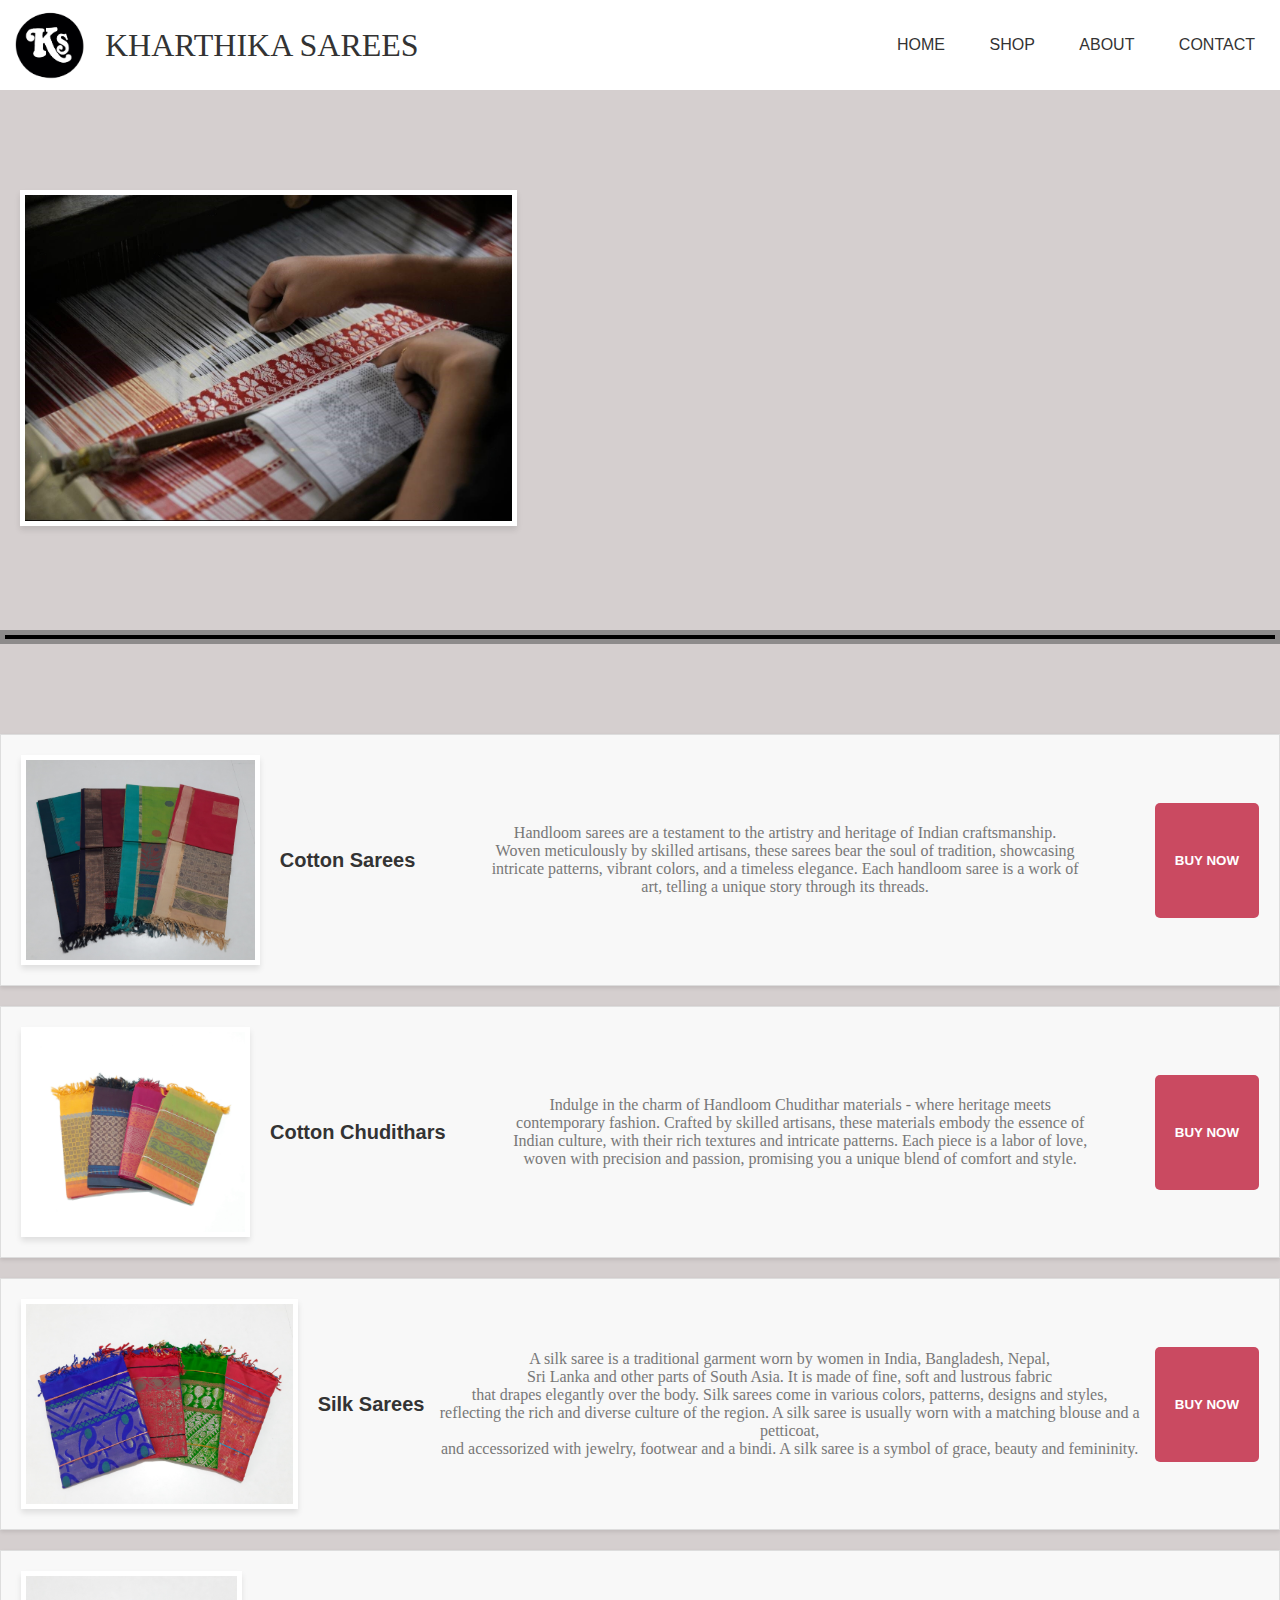
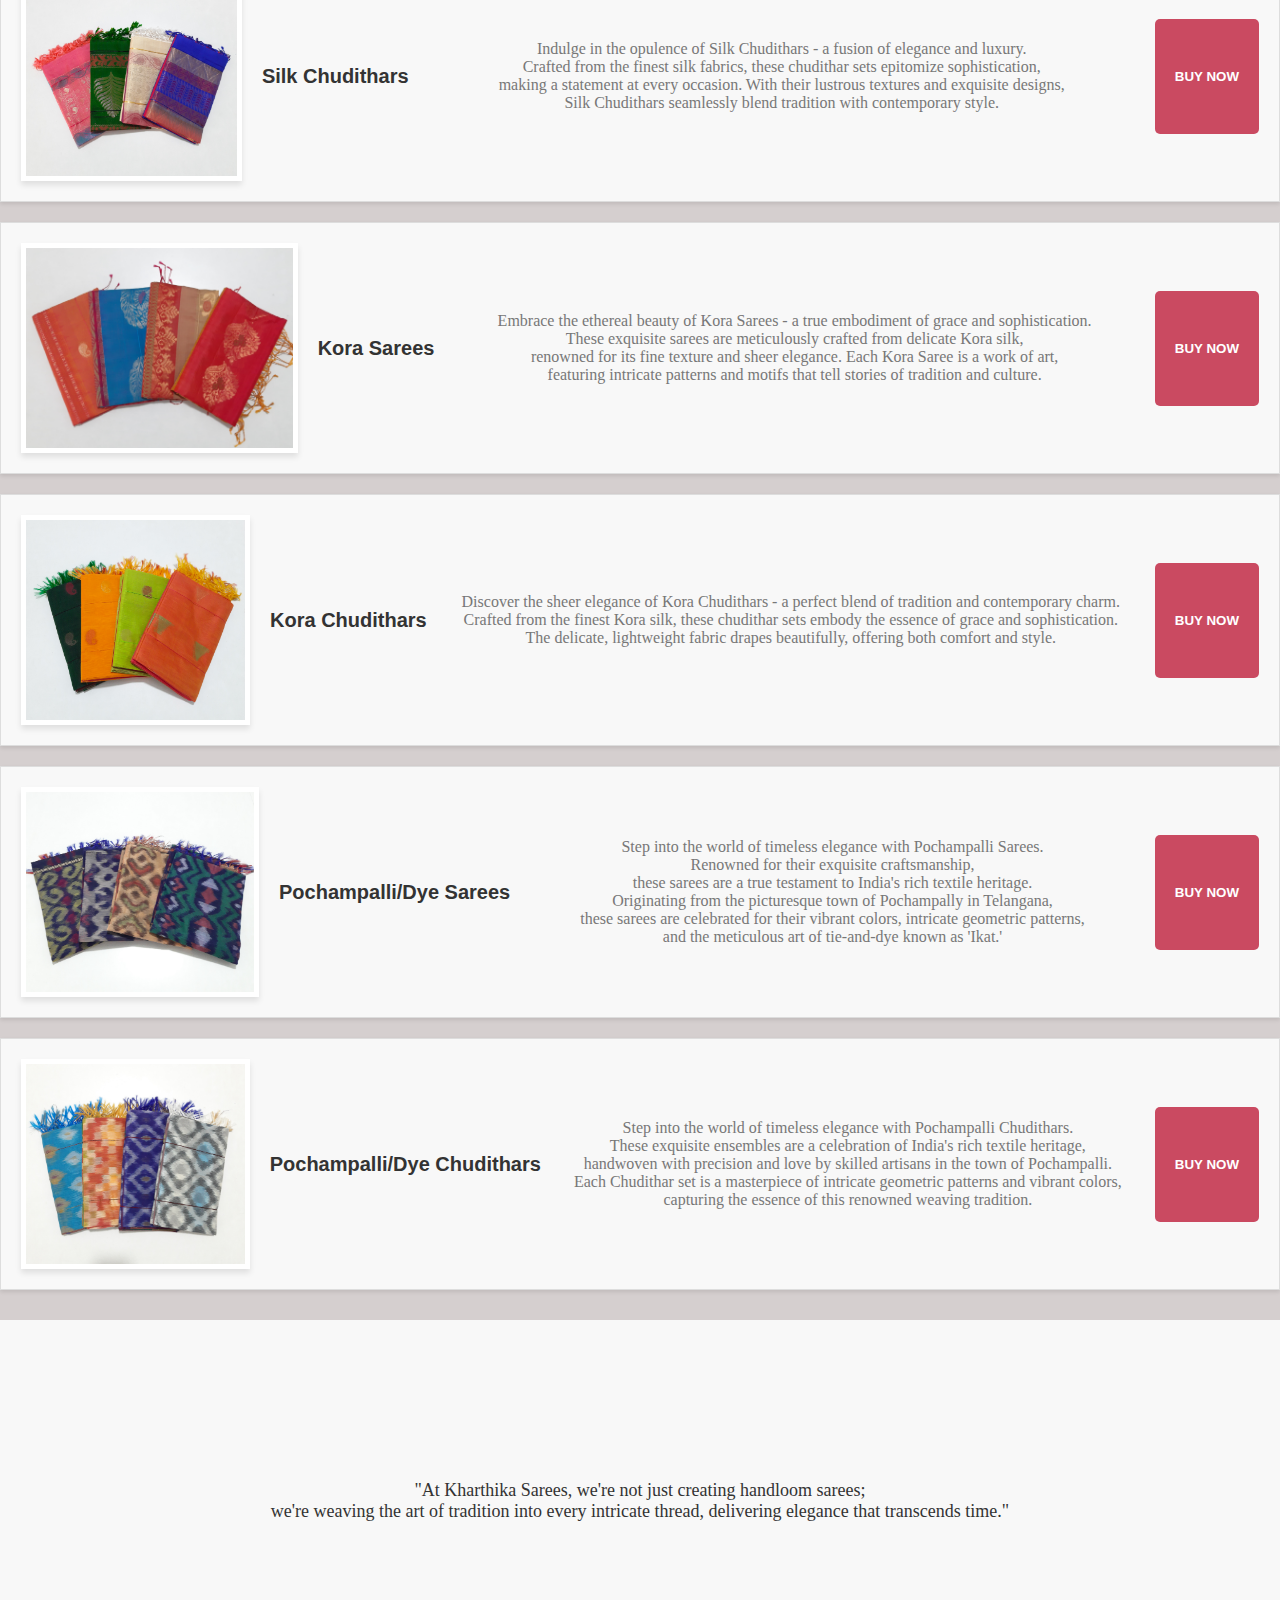
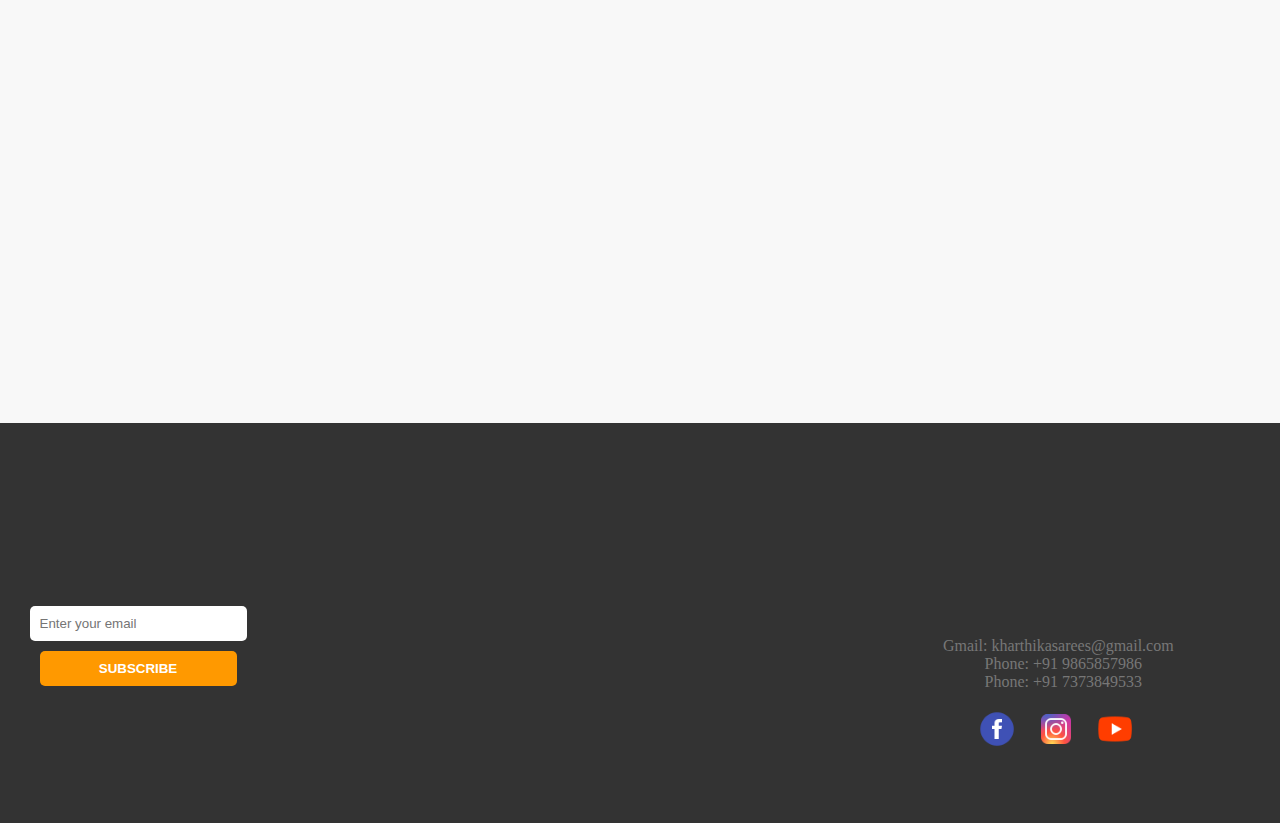
==== index.html @ 5c0d4b2d "index.html" ====
<!DOCTYPE html>
<html lang="en">
<head>
    <meta charset="UTF-8">
    <meta name="viewport" content="width=device-width, initial-scale=1.0">
    <link rel="stylesheet" href="style.css">
    <title>Kharthika Sarees</title>
</head>
<body class>
    <header>
        <div class="header-left">
            <img src="Photos\KS Logo1.png">
            <h1>Kharthika Sarees</h1>
        </div>
        <nav>
            <ul>
                <li><a href="index.html">Home</a></li>
                <li class="dropdown">
                <a href="Shop.html">Shop</a>
                <div class="dropdown-content">
                <a href="#" id="cotton-link">Cotton</a>
                <a href="#" id="silk-link">Silk</a>
                <a href="#" id="kora-link">Kora</a>
                <a href="#" id="pochampalli-link">Pochampalli</a>
                <script> document.getElementById('pochampalli-link').addEventListener('click', function(e) {
                    e.preventDefault();
                    window.location.href = 'Shop.html#pochampalli';
                });
                </script>
            </div>
        </li>
        <li><a href="#" id="about-link">About</a></li>
        <li><a href="Contact.html">Contact</a></li>
            </ul>
        </nav>
    </header>

    <section id="home" class="scroll-animation">
        <div class="home-content">
            <p class="section-title"> Handloom Sarees</h2>
            <p class="section-description"><br>
              Discover the timeless allure of handloom sarees, where artistry meets tradition in every<br>
              intricate weave.Our handpicked collection celebrates the heritage of craftsmanship, <br>
              showcasing the finest fabrics, vivid colors, and captivating designs Immerse yourself <br>
              in the sheer luxury and authenticity of handwoven treasures that tell a story with every drape.<br>
              <br>
              Explore a world of elegance, culture, and sophistication as you adorn yourself in the <br>
              rich heritage of handloom sarees. Elevate your style and celebrate the craftsmanship <br>
              that transcends generations.</p>
        </div>
        <div class="image-section">
            <img src="Photos\Handloom.jpeg" alt="Handloom Saree">
        </div>
    </section>
    <hr>
    <section id="shop">
        <h2 class="section-title">Our Collections</h2><br>
        <div class="saree-item">
            <img src="Home/cotton_saree.jpg" alt="Saree 1">
            <h3>Cotton Sarees</h3>
            <p class="saree-description">
              Handloom sarees are a testament to the artistry and heritage of Indian craftsmanship.<br>
              Woven meticulously by skilled artisans, these sarees bear the soul of tradition, showcasing<br>
              intricate patterns, vibrant colors, and a timeless elegance. Each handloom saree is a work of <br>
              art, telling a unique story through its threads.</p>
            <p class="saree-price"></p>
           <button class="buy-button" id="cottonSareeButton">Buy Now</button>
        </div>
        <div class="saree-item">
            <img src="Home/cotton_chudithar.jpg" alt="Saree 2">
            <h3>Cotton Chudithars</h3>
            <p class="saree-description">
                Indulge in the charm of Handloom Chudithar materials - where heritage meets<br>
                contemporary fashion. Crafted by skilled artisans, these materials embody the essence of <br>
                Indian culture, with their rich textures and intricate patterns. Each piece is a labor of love, <br>
                woven with precision and passion, promising you a unique blend of comfort and style. <br>
            </p>
            <p class="saree-price"></p>
            <button class="buy-button" id="cottonChudiButton">Buy Now</button>
        </div>
        <div class="saree-item">
            <img src="Home/silk_saree.jpg" alt="Saree 3">
            <h3>Silk Sarees</h3>
            <p class="saree-description">
                A silk saree is a traditional garment worn by women in India, Bangladesh, Nepal,<br>
                Sri Lanka and other parts of South Asia. It is made of fine, soft and lustrous fabric <br>
                that drapes elegantly over the body. Silk sarees come in various colors, patterns, designs and styles, <br>
                reflecting the rich and diverse culture of the region. A silk saree is usually worn with a matching blouse and a petticoat,<br> 
                and accessorized with jewelry, footwear and a bindi. A silk saree is a symbol of grace, beauty and femininity.<br>
            </p>
            <p class="saree-price"></p>
            <button class="buy-button" id="silkSareeButton">Buy Now</button>        
        </div>
        <div class="saree-item">
            <img src="Home/silk_chudithar.jpg" alt="Saree 4">
            <h3>Silk Chudithars</h3>
            <p class="saree-description">
                Indulge in the opulence of Silk Chudithars - a fusion of elegance and luxury.<br>
                Crafted from the finest silk fabrics, these chudithar sets epitomize sophistication, <br>
                making a statement at every occasion. With their lustrous textures and exquisite designs, <br>
                Silk Chudithars seamlessly blend tradition with contemporary style.
            </p>
            <p class="saree-price"></p>
            <button class="buy-button" id="silkChudiButton">Buy Now</button>        
        </div>
        <div class="saree-item">
            <img src="Home/kora_saree.jpg" alt="Saree 5">
            <h3>Kora Sarees</h3>
            <p class="saree-description">
                Embrace the ethereal beauty of Kora Sarees - a true embodiment of grace and sophistication. <br>
                These exquisite sarees are meticulously crafted from delicate Kora silk, <br>
                renowned for its fine texture and sheer elegance. Each Kora Saree is a work of art,<br> 
                featuring intricate patterns and motifs that tell stories of tradition and culture.
            </p>
            <p class="saree-price"></p>
            <button class="buy-button" id="koraSareeButton">Buy Now</button>
        </div>
        <div class="saree-item">
            <img src="Home/kora_chudithar.jpg" alt="Saree 6">
            <h3>Kora Chudithars</h3>
            <p class="saree-description">
                Discover the sheer elegance of Kora Chudithars - a perfect blend of tradition and contemporary charm. <br>
                Crafted from the finest Kora silk, these chudithar sets embody the essence of grace and sophistication. <br>
                The delicate, lightweight fabric drapes beautifully, offering both comfort and style.<br>
            </p>
            <p class="saree-price"></p>
            <button class="buy-button" id="koraChudiButton">Buy Now</button>
        </div>
        <div class="saree-item">
            <img src="Home/pochampalli_saree.jpg" alt="Saree 5">
            <h3>Pochampalli/Dye Sarees</h3>
            <p class="saree-description">
                Step into the world of timeless elegance with Pochampalli Sarees. <br>
                Renowned for their exquisite craftsmanship, <br>
                these sarees are a true testament to India's rich textile heritage. <br>
                Originating from the picturesque town of Pochampally in Telangana, <br>
                these sarees are celebrated for their vibrant colors, intricate geometric patterns, <br>
                and the meticulous art of tie-and-dye known as 'Ikat.'<br>
            </p>
            <p class="saree-price"></p>
            <button class="buy-button" id="pochampalliSareeButton">Buy Now</button>
            <script>
                document.getElementById('pochampalliSareeButton').addEventListener('click', function() {
                    var shopPageUrl = 'Shop.html#pochampalli'; // Replace with the correct section ID
                    window.location.href = shopPageUrl;
                });
            </script>
        </div>
        <div class="saree-item">
            <img src="Home/pochampalli_chudithars.jpg" alt="Saree 5">
            <h3>Pochampalli/Dye Chudithars</h3>
            <p class="saree-description">
                Step into the world of timeless elegance with Pochampalli Chudithars. <br>
                These exquisite ensembles are a celebration of India's rich textile heritage,<br> 
                handwoven with precision and love by skilled artisans in the town of Pochampalli. <br>
                Each Chudithar set is a masterpiece of intricate geometric patterns and vibrant colors, <br>
                capturing the essence of this renowned weaving tradition.
            </p>
            <p class="saree-price"></p>
            <button class="buy-button" id="pochampalliCButton">Buy Now</button>
            <script>
                document.getElementById('pochampalliCButton').addEventListener('click', function() {
                    var shopPageUrl = 'Shop.html#Pochampalli-Chudithars'; // Replace with the correct section ID
                    window.location.href = shopPageUrl;
                });
            </script>
        </div>
        <!-- Add more saree items as needed -->
    </section>

    <section id="about">
        <div class="about-content">
            <h2 class="section-title">Crafting Handloom Sarees</h2><br>
            <p>
                "At Kharthika Sarees, we're not just creating handloom sarees; <br>
                 we're weaving the art of tradition into every intricate thread, 
                 delivering elegance that transcends time."
            </p>
            <div class="videos">
                <div class="video">
                    <iframe width="300" height="300" src="https://www.youtube.com/embed/VIDEO_ID_1?autoplay=1&mute=1" frameborder="0" allowfullscreen></iframe>
                </div>
                <div class="video">
                    <iframe width="300" height="300" src="https://www.youtube.com/embed/hbwU8YjIsIs?si=xjd31ndel2KXxgEo&autoplay=1&mute=1" frameborder="0" allowfullscreen></iframe>
                </div>
                <div class="video">
                    <iframe width="300" height="300" src="https://www.youtube.com/embed/H-SqHgK8j5A?si=n7EMXWANRFyFHl2s&autoplay=1&mute=1" frameborder="0" allowfullscreen></iframe>
                </div>
                <div class="video">
                    <iframe width="300" height="300" src="https://www.youtube.com/embed/VIDEO_ID_4?autoplay=1&mute=1" frameborder="0" allowfullscreen></iframe>
                </div>
            </div>
            <p class="section-description">
                Explore the artistry and tradition behind every saree.
            </p>
        </div>
    </section>
    

    <footer class="footer">
        <div class="newsletter">
            <h2 class="section-title">Subscribe to our Newsletter</h2>
            <form action="/subscribe" method="post">
                <input type="email" name="email" placeholder="Enter your email" required>
                <button type="submit">Subscribe</button>
            </form>
        </div>
        <div class="google-map">
            <!-- Replace the URL inside src attribute with your Google Maps embed URL -->
            <iframe src="https://www.google.com/maps/embed?pb=!1m18!1m12!1m3!1d3918.3547251539767!2d77.18078967516928!3d10.86060148929335!2m3!1f0!2f0!3f0!3m2!1i1024!2i768!4f13.1!3m3!1m2!1s0x3ba84d30835759ad%3A0x6d22f43ff137afd7!2sKharthika%20Sarees!5e0!3m2!1sen!2sin!4v1693806464107!5m2!1sen!2sin"
              width="300" height="300" style="border:0;" allowfullscreen="" loading="lazy"></iframe>
        </div>
        <div class="about-details">
            <h2 class="section-title">About Us</h2>
            <p class="section-description">We are passionate about preserving the art of handloom sarees.</p>
            <!-- Add Google Map embed code here -->
            <p class="contact-info">
                Gmail: <a href="mailto:kharthikasarees@gmail.com">kharthikasarees@gmail.com</a><br>
                Phone: +91 9865857986<br>
                Phone: +91 7373849533<br><br>
                <a href="https://www.facebook.com/profile.php?id=61551011396598" target="_blank"><img src="Photos\icons8-facebook-48.png" alt="Facebook"></a>
                <a href="https://www.instagram.com/kharthika_sarees" target="_blank"><img src="Photos\icons8-instagram-48.png" alt="Instagram"></a>
                <a href="https://www.youtube.com/channel/UColMm4MyRnnSM8FuFExYIqA" target="_blank"><img src="Photos\icons8-youtube-48.png" alt="Youtube"></a>
            </p>
        </div>
    </footer>
    <script src="functions.js"></script>
</body>
</html>
---- style.css ----
/* Reset some default styles */
body, h1, h2, h3, p, ul, li, form {
  margin: 0;
  padding: 0;
}

body {
  font-family: 'Arial', sans-serif;
  background-color: #8d8b8b;
  color: #333;
}

/* Header */
header {
  background-color: #fff;
  display: flex;
  justify-content: space-between;
  align-items: center;
  padding: 5px;
  box-shadow: 0px 2px 10px rgba(0, 0, 0, 0.1);
}

/* Left Header Section */

.header-left {
  display: flex;
  align-items: center; /* Center vertically within the header */
}

.header-left img {
  padding-left: 10px;
  width: 70px;
  height: 80px;
}

.header-left h1{
  font-family: Segoe UI;
  font-weight: normal;
  font-size: 32px;
  color: #333;
  text-transform: uppercase;
  margin: 0;
  margin-left: 20px; /* Add margin to separate the image and text */
}

/* Right Header Section */
nav ul {
  list-style-type: none;
  margin: 10px;
  padding: 0;
}

nav ul li {
  display: inline;
  margin-right: 20px;
}

nav ul li:last-child {
  margin-right: 0;
}

/* Dropdown Styles */
.dropdown {
  position: relative;
  display: inline-block;
}

.dropdown-content {
  display: none;
  position: absolute;
  background-color: #f9f9f9;
  min-width: 160px;
  box-shadow: 0px 8px 16px 0px rgba(0,0,0,0.2);
  z-index: 1;
}

.dropdown-content a {
  color: #333;
  padding: 12px 16px;
  text-decoration: none;
  display: block;
}

.dropdown-content a:hover {
  background-color: #8d8b8b;
}

.dropdown:hover .dropdown-content {
  display: block;
}

nav ul li a {
  text-decoration: none;
  color: #333;
  font-weight: normal;
  text-transform: uppercase;
  transition: background-color 0.3s ease, color 0.3s ease; /* Add transition */
  padding: 5px 10px; /* Add padding for button-like appearance */
}

/* Hover effect for header buttons */
nav ul li a:hover {
  background-color: #8d8b8b; /* Change background color to black on hover */
  color: #fff; /* Change text color to white on hover */
  border-radius: 5px; /* Add a slight border-radius for a button-like appearance */
}

/* Sections */
.section-title {
  text-decoration: underline;
  font-size: 36px;
  text-transform: uppercase;
  color: #333;
  margin-top: 70px;
  opacity: 0; /* Initially hide the section title */
  animation: fadeInUp 1s ease forwards;
}

.section-description {
  font-style: italic;
  font-weight: bold;
  font-size: 18px;
  color: #000000;
  margin-bottom: 20px;
  padding: 30px;
  opacity: 0; /* Initially hide the section description */
  animation: fadeInUp 1s ease forwards 0.5s; /* Delay the animation for half a second */
}

/* Home Section */
#home {
  text-align: center;
  padding: 80px 0;
  background-color: #d5cfcf;
  display: flex;
  flex-direction: row-reverse; /* Reverse the direction of flex items */
  justify-content: space-between; /* Separate text and image */
}

.text-section {
  flex: 1;
  text-align: left;
}

.text-section .section-title {
  text-transform: uppercase;
  color: #333;
  margin-top: 0;
}

.text-section .section-description p {
  font-size: 18px;
  color: #666;
  margin-bottom: 20px; /* Add margin-bottom to create gaps between paragraphs */
  font-weight: bold;
}

.image-section {
  flex: 1;
  text-align: right;
  padding: 20px;
}

.image-section img {
  max-width: 100%;
  height: auto;
  border: 5px solid #ffffff;
  box-shadow: 0 4px 6px rgba(0, 0, 0, 0.1);
}

/* Horizontal Line */

hr{
  border: none;
  border-top: 4px solid #000000; /* Add a custom border on top */
  margin: 5px;
}

/* Shop Section */
#shop {
  text-align: center;
  padding: 10px 0;
  background-color: #d5cfcf;
}
.section-title{
  font-family: 'Segoe UI', Tahoma, Geneva, Verdana, sans-serif;
  text-decoration: none;
  font-weight: normal;
}

.saree-item {
  border: 1px solid #ddd;
  padding: 20px;
  margin-bottom: 20px;
  background-color: #f8f8f8;
  box-shadow: 0px 2px 4px rgba(0, 0, 0, 0.1);
  transition: transform 0.2s ease;
  display: flex;
  align-items: center;
  justify-content: space-between; /* Align items to the right */
  transition: transform 0.2s ease, filter 0.2s ease;
}

.saree-item:hover {
  transform: scale(1.03);
}

/* Apply blur to non-hovered sections */
.saree-container:not(:hover) .saree-item {
  filter: blur(5px);
}

.saree-item img {
  max-width: 100%;
  max-height: 200px;
  height: auto;
  border: 5px solid #ffffff;
  box-shadow: 0 4px 6px rgba(0, 0, 0, 0.1);
  margin-right: 20px;
}

.saree-item h3 {
  font-size: 20px;
  margin: 10px 0;
}

.saree-description {
  font-size: 16px;
  color: #777;
  flex: 1; /* Allow the description to take remaining space */
}

.saree-price {
  font-size: 18px;
  color: #ff9900;
  margin: 10px 0;
}

.buy-button {
  background-color: #ca4a61;
  color: #fff;
  border: none;
  border-radius: 5px;
  padding: 50px 20px;
  text-transform: uppercase;
  font-weight: bold;
  cursor: pointer;
  transition: background-color 0.3s ease;
}

.buy-button:hover {
  background-color: #3f6dcf;
}

/* About Section */
/* Center-align text and description in the about section */
#about {
  text-align: center;
  padding: 80px 0;
  background-color: #f8f8f8;
}

.about-content {
  display: flex;
  flex-direction: column;
  align-items: center;
}

.section-title {
  font-size: 36px;
  text-transform: uppercase;
  color: #333;
  margin-top: 20px;
}

p{
  font-size: 18px;
  font-family: Segoe UI;
}

.section-description {
  font-size: 18px;
  color: #666;
  margin-bottom: 20px;
}

/* Style the video container */
.videos {
  display: flex;
  justify-content: space-between;
  margin-top: 20px;
}

.video {
  width: 300px;
  height: 300px;
  margin-right: 20px;
}

video:last-child {
  margin-right: 0; /* Remove margin from the last video to prevent extra space */
}

.video iframe {
  width: 100%;
  height: 290px;
}

/* Footer */
.footer {
  background-color: #333;
  color: #fff;
  padding: 40px 0;
  display: flex;
  flex-direction: space-around;
  align-items: center; /* Center vertically */
}

.newsletter {
  flex: 1;
  padding: 20px;
  text-align: left;
  display: flex;
  flex-direction: column;
  align-items: center; /* Center horizontally */
}

.newsletter h2 {
  text-decoration: none;
  font-size: 16px;
  font-weight: normal;
  margin: 0;
  color: #d5cfcf;
  padding-right: 40%;
}

.newsletter form {
  padding-right: 40%;
  margin-top: 10px;
  display: flex;
  flex-direction: column;
  align-items: center; /* Center horizontally */
}

.newsletter input[type="email"] {
  width: 100%;
  padding: 10px;
  border: none;
  border-radius: 5px;
  margin-bottom: 10px;
  outline: none;
}

.newsletter button {
  width: 100%;
  background-color: #ff9900;
  color: #fff;
  border: none;
  border-radius: 5px;
  padding: 10px;
  text-transform: uppercase;
  font-weight: bold;
  cursor: pointer;
  transition: background-color 0.3s ease;
}

.newsletter button:hover {
  background-color: #ff6600;
}

.about-details {
  flex: 1;
  padding: 20px;
  text-align: center; /* Center text */
}

.about-details h2 {
  color: #d5cfcf;
  text-decoration: none;
  font-size: 24px;
  text-transform: uppercase;
  margin: 0;
  margin-bottom: 10px;
}

.about-details p {
  font-size: 16px;
  color: #777;
  margin-top: 10px;
  margin-bottom: 10px;
}

.about-details .contact-info {
  font-size: 16px;
  color: #777;
  margin-top: 20px;
}

.about-details .contact-info a {
  text-decoration: none;
  color: #777;
  margin-right: 10px;
}

.about-details .contact-info a:hover {
  color: #ff9900;
}

.about-details .contact-info img {
  width: 40px; /* Adjust the size of the icons as needed */
  height: 40px;
  margin-right: 5px;
}

.google-map {
  flex: 1;
  width: 400px; /* Adjust width as needed */
  height: 300px; /* Adjust height as needed */
  margin: 10px; /* Add some margin to separate it from other elements */
}

/* Animations */
@keyframes fadeInUp {
  0% {
    opacity: 0;
    transform: translateY(20px);
  }
  100% {
    opacity: 1;
    transform: translateY(0);
  }
}

/* Media Query for Mobile Devices */
@media only screen and (max-width: 768px) {
  /* Adjust styles for mobile devices here */
  .header-left h1 {
    display: none;
  }
  .header-left img {
    padding-left: 10px;
    width: 50px;
    height: 50px;
  }
  nav ul{
    text-align: center;
  }
  nav ul li {
    display: inline-block;
    margin-right: 0.1px;
    margin-left: 0px;
    font-size: 13px;
  }
  .dropdown-content {
    min-width: 120px;
  }
  .section-title {
    font-size: 24px;
    margin-top: 40px;
  }
  #home .image-section{
    display: none;
  }
  .section-description {
    font-size: 14px;
    padding: 10px;
    }
  .image-section {
    width: 20px;
    height: 20px;
    padding: 10px;
  }
  .saree-item {
    padding: 10px;
  }
  .saree-item img {
    max-width: 50%;
  }
  .saree-item h3 {
    font-size: 12px;
    padding-right: 10px;
  } 
  .saree-description {
    display: none;
  }
  .saree-price {
    font-size: 16px;
  }
  .buy-button {
    padding: 20px 10px;
    font-size: 14px;
  }
  #about {
    padding: 40px 0; /* Increase padding for mobile */
  }

  .section-title {
    font-size: 24px; /* Reduce font size for mobile */
    margin-top: 20px; /* Adjust margin for mobile */
  }

  .section-description {
    font-size: 14px; /* Reduce font size for mobile */
    margin-bottom: 10px; /* Adjust margin for mobile */
    padding: 15px; /* Increase padding for mobile */
  }

  /* Style the video container for mobile */
  .videos {
    flex-direction: column; /* Stack videos vertically */
    margin-top: 20px;
  }

  .video {
    width: 100%; /* Full width for mobile */
    height: auto; /* Auto height for mobile */
    margin-right: 0; /* Remove margin for mobile */
    margin-bottom: 20px; /* Add margin bottom for spacing */
  }

  /* Footer */
  .footer {
    flex-direction: column; /* Stack elements vertically */
    padding: 20px 0; /* Reduce padding for mobile */
  }

  .newsletter h2 {
    padding-right: 0; /* Remove padding for mobile */
  }

  .newsletter form {
    padding-right: 0; /* Remove padding for mobile */
  }

  .about-details h2 {
    font-size: 20px; /* Reduce font size for mobile */
    margin-bottom: 5px; /* Adjust margin for mobile */
  }

  .about-details p {
    font-size: 14px; /* Reduce font size for mobile */
    margin-top: 5px; /* Adjust margin for mobile */
    margin-bottom: 5px; /* Adjust margin for mobile */
  }

  .about-details .contact-info {
    font-size: 14px; /* Reduce font size for mobile */
    margin-top: 10px; /* Adjust margin for mobile */
  }

  .about-details .contact-info img {
    width: 30px; /* Reduce image size for mobile */
    height: 30px; /* Reduce image size for mobile */
    margin-right: 5px; /* Adjust margin for mobile */
  }

  .google-map {
    max-width: 100%; /* Full width for mobile */
    margin: 0 auto; /* Center map horizontally for mobile */
    padding-left: 15%; /* Remove padding for mobile */
  }
}
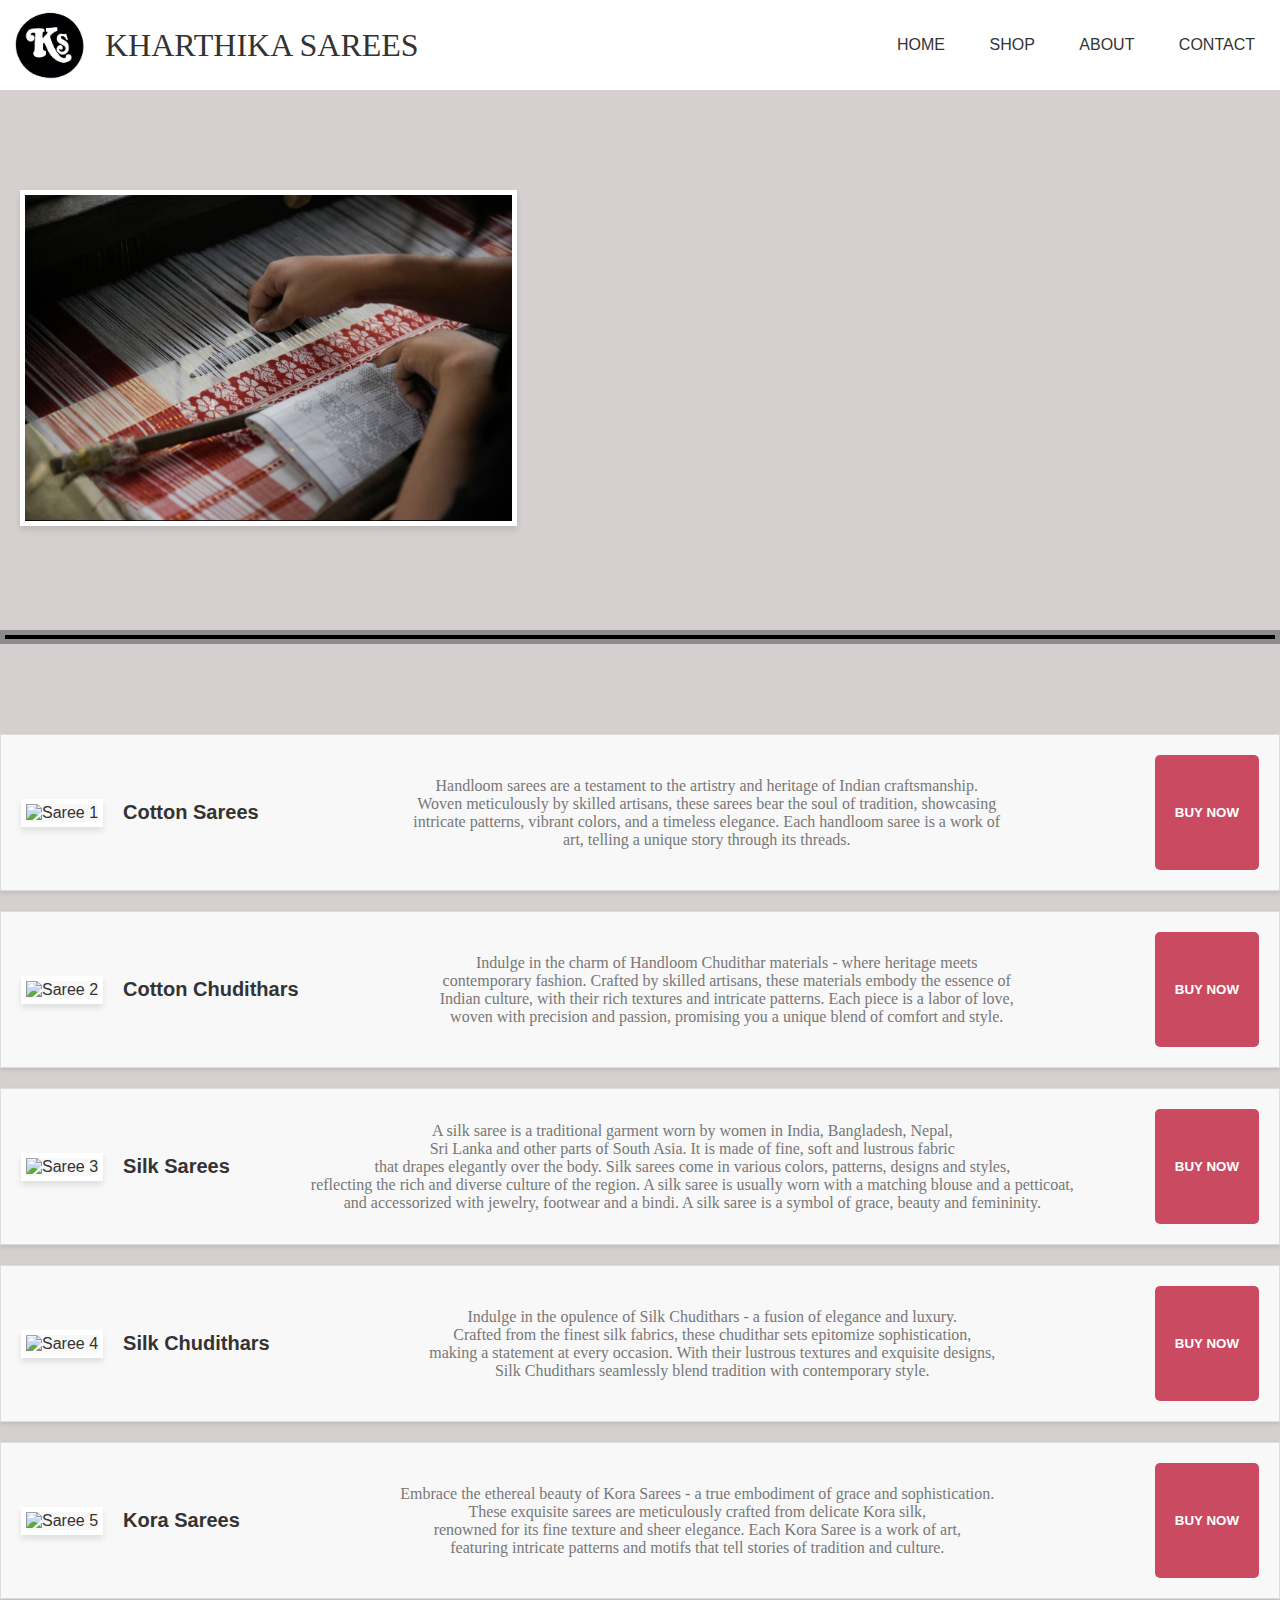
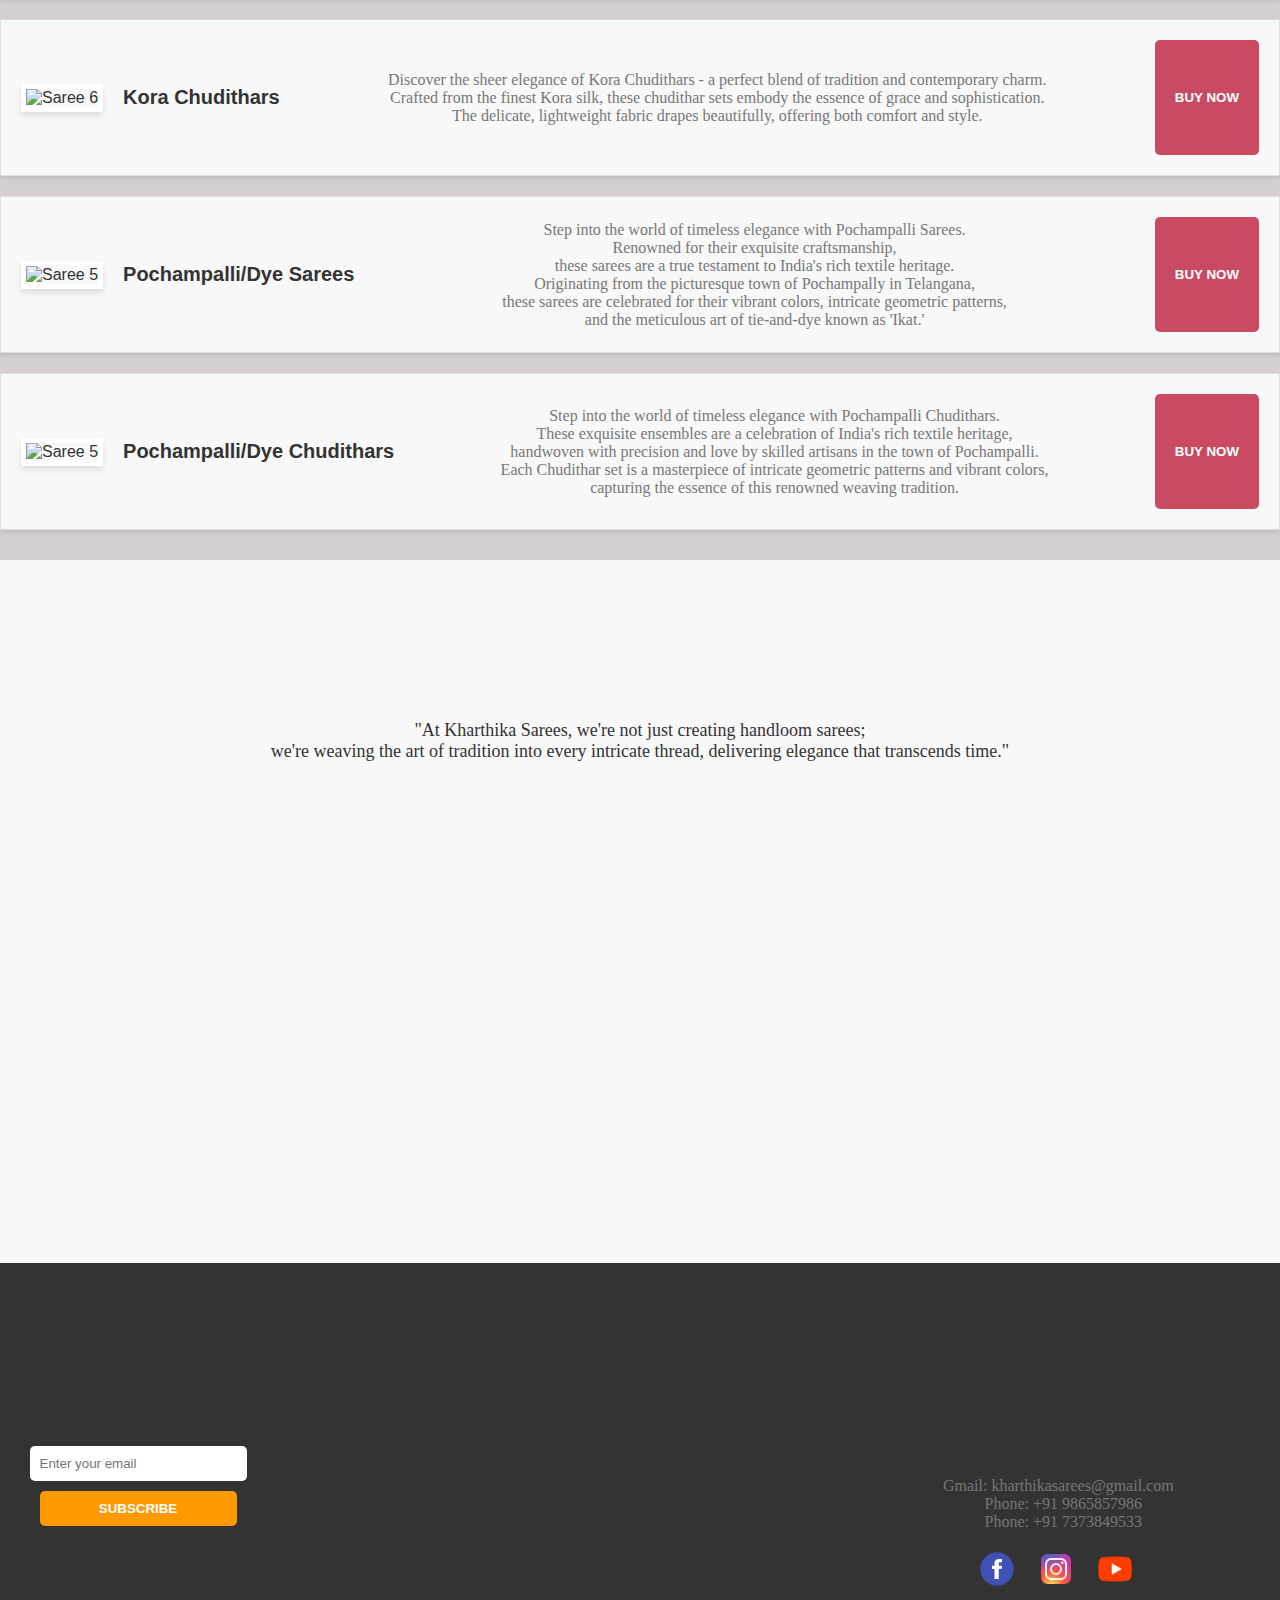
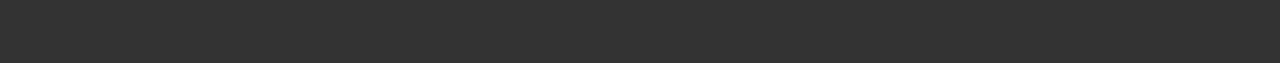
==== commit f3b39d4d: "index.html" ====
--- a/index.html
+++ b/index.html
@@ -56,7 +56,7 @@
     <section id="shop">
         <h2 class="section-title">Our Collections</h2><br>
         <div class="saree-item">
-            <img src="Home/cotton_saree.jpg" alt="Saree 1">
+            <img src="Home/cotton_saree.webp" alt="Saree 1">
             <h3>Cotton Sarees</h3>
             <p class="saree-description">
               Handloom sarees are a testament to the artistry and heritage of Indian craftsmanship.<br>
@@ -67,7 +67,7 @@
            <button class="buy-button" id="cottonSareeButton">Buy Now</button>
         </div>
         <div class="saree-item">
-            <img src="Home/cotton_chudithar.jpg" alt="Saree 2">
+            <img src="Home/cotton_chudithar.webp" alt="Saree 2">
             <h3>Cotton Chudithars</h3>
             <p class="saree-description">
                 Indulge in the charm of Handloom Chudithar materials - where heritage meets<br>
@@ -79,7 +79,7 @@
             <button class="buy-button" id="cottonChudiButton">Buy Now</button>
         </div>
         <div class="saree-item">
-            <img src="Home/silk_saree.jpg" alt="Saree 3">
+            <img src="Home/silk_saree.webp" alt="Saree 3">
             <h3>Silk Sarees</h3>
             <p class="saree-description">
                 A silk saree is a traditional garment worn by women in India, Bangladesh, Nepal,<br>
@@ -92,7 +92,7 @@
             <button class="buy-button" id="silkSareeButton">Buy Now</button>        
         </div>
         <div class="saree-item">
-            <img src="Home/silk_chudithar.jpg" alt="Saree 4">
+            <img src="Home/silk_chudithar.webp" alt="Saree 4">
             <h3>Silk Chudithars</h3>
             <p class="saree-description">
                 Indulge in the opulence of Silk Chudithars - a fusion of elegance and luxury.<br>
@@ -104,7 +104,7 @@
             <button class="buy-button" id="silkChudiButton">Buy Now</button>        
         </div>
         <div class="saree-item">
-            <img src="Home/kora_saree.jpg" alt="Saree 5">
+            <img src="Home/kora_saree.webp" alt="Saree 5">
             <h3>Kora Sarees</h3>
             <p class="saree-description">
                 Embrace the ethereal beauty of Kora Sarees - a true embodiment of grace and sophistication. <br>
@@ -116,7 +116,7 @@
             <button class="buy-button" id="koraSareeButton">Buy Now</button>
         </div>
         <div class="saree-item">
-            <img src="Home/kora_chudithar.jpg" alt="Saree 6">
+            <img src="Home/kora_chudithar.webp" alt="Saree 6">
             <h3>Kora Chudithars</h3>
             <p class="saree-description">
                 Discover the sheer elegance of Kora Chudithars - a perfect blend of tradition and contemporary charm. <br>
@@ -127,7 +127,7 @@
             <button class="buy-button" id="koraChudiButton">Buy Now</button>
         </div>
         <div class="saree-item">
-            <img src="Home/pochampalli_saree.jpg" alt="Saree 5">
+            <img src="Home/pochampalli_saree.webp" alt="Saree 5">
             <h3>Pochampalli/Dye Sarees</h3>
             <p class="saree-description">
                 Step into the world of timeless elegance with Pochampalli Sarees. <br>
@@ -147,7 +147,7 @@
             </script>
         </div>
         <div class="saree-item">
-            <img src="Home/pochampalli_chudithars.jpg" alt="Saree 5">
+            <img src="Home/pochampalli_chudithars.webp" alt="Saree 5">
             <h3>Pochampalli/Dye Chudithars</h3>
             <p class="saree-description">
                 Step into the world of timeless elegance with Pochampalli Chudithars. <br>
@@ -225,5 +225,11 @@
         </div>
     </footer>
     <script src="functions.js"></script>
+    <script>
+        var lo = document.getElementById("loader");
+        window.addEventListener("load",function(){
+            lo.style.display = "none";
+        })
+    </script>
 </body>
 </html>
--- a/style.css
+++ b/style.css
@@ -8,6 +8,14 @@
   font-family: 'Arial', sans-serif;
   background-color: #8d8b8b;
   color: #333;
+}
+
+#loader{
+  background: #d5cfcf url(Home/loader.gif) no-repeat center center;
+  height: 100vh;
+  width: 100%;
+  position: fixed;
+  z-index: 100;
 }
 
 /* Header */
@@ -477,7 +485,7 @@
     max-width: 50%;
   }
   .saree-item h3 {
-    font-size: 12px;
+    font-size: 14px;
     padding-right: 10px;
   } 
   .saree-description {
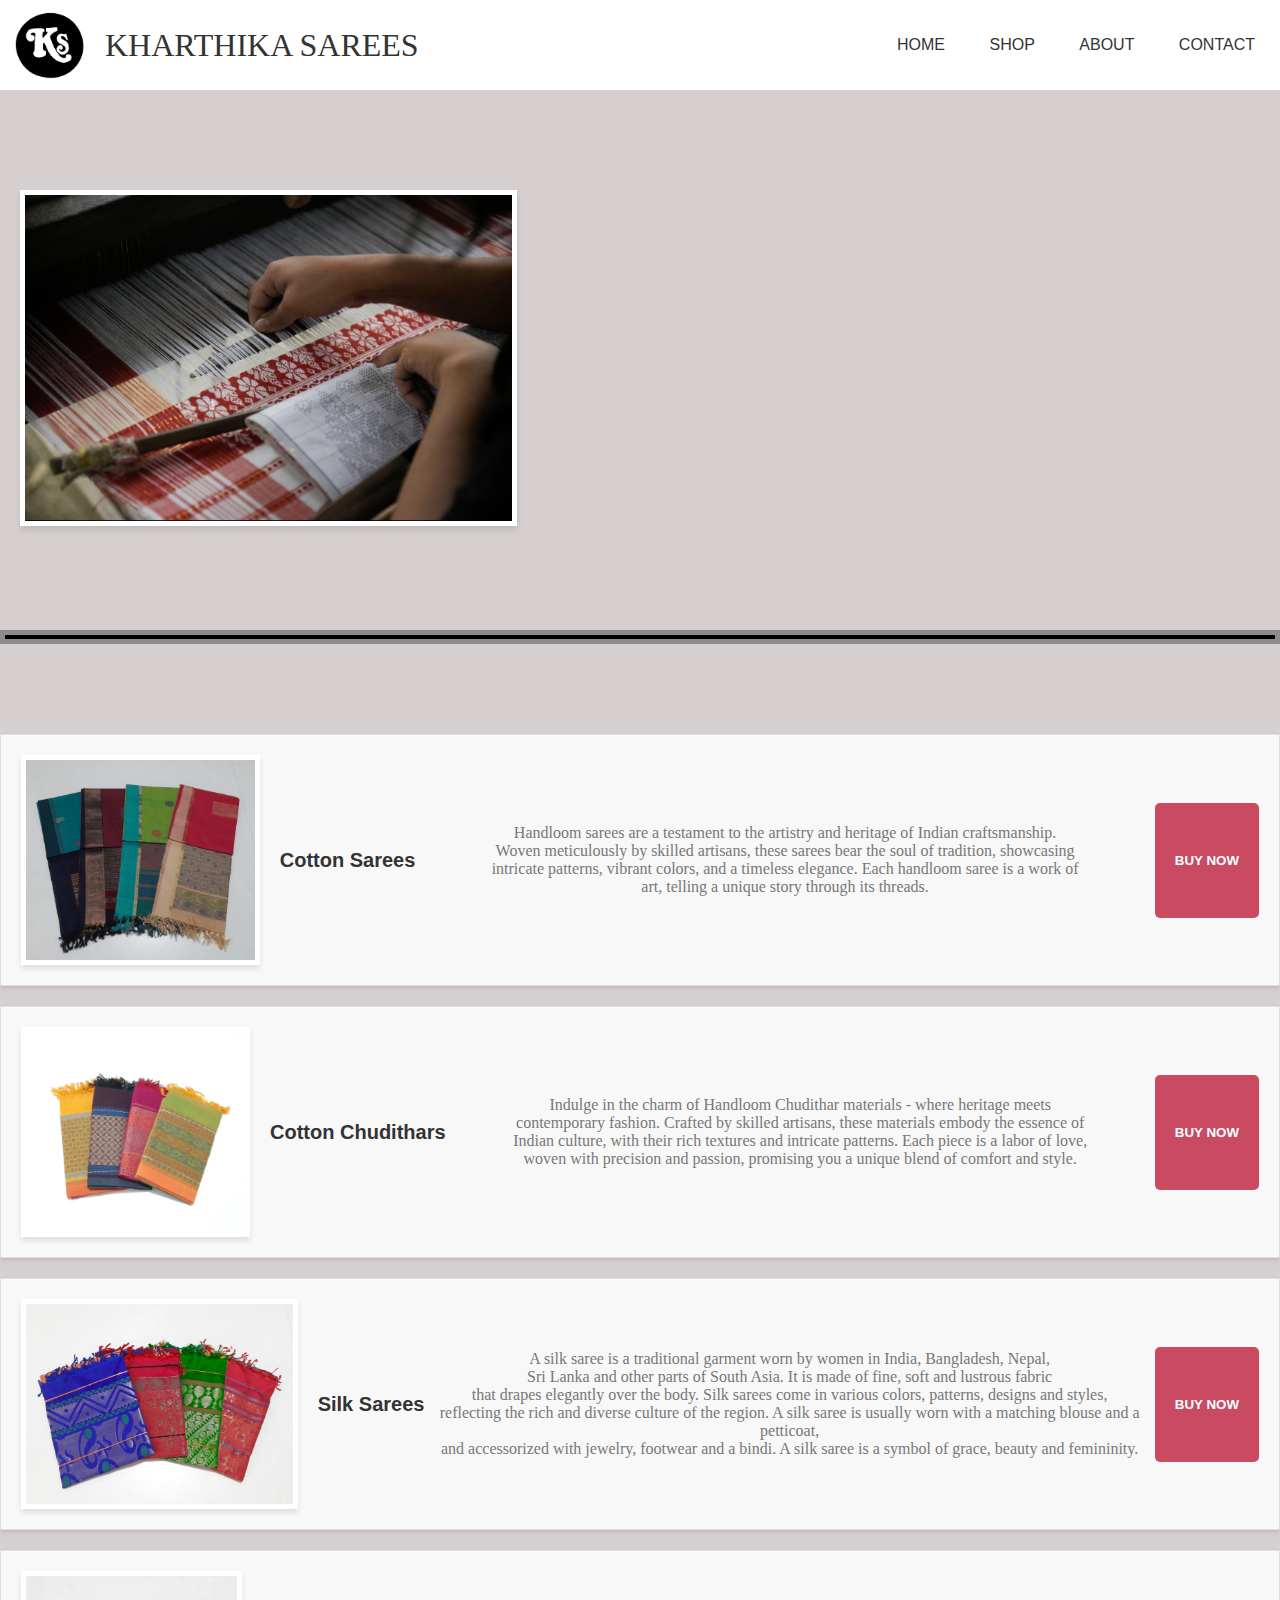
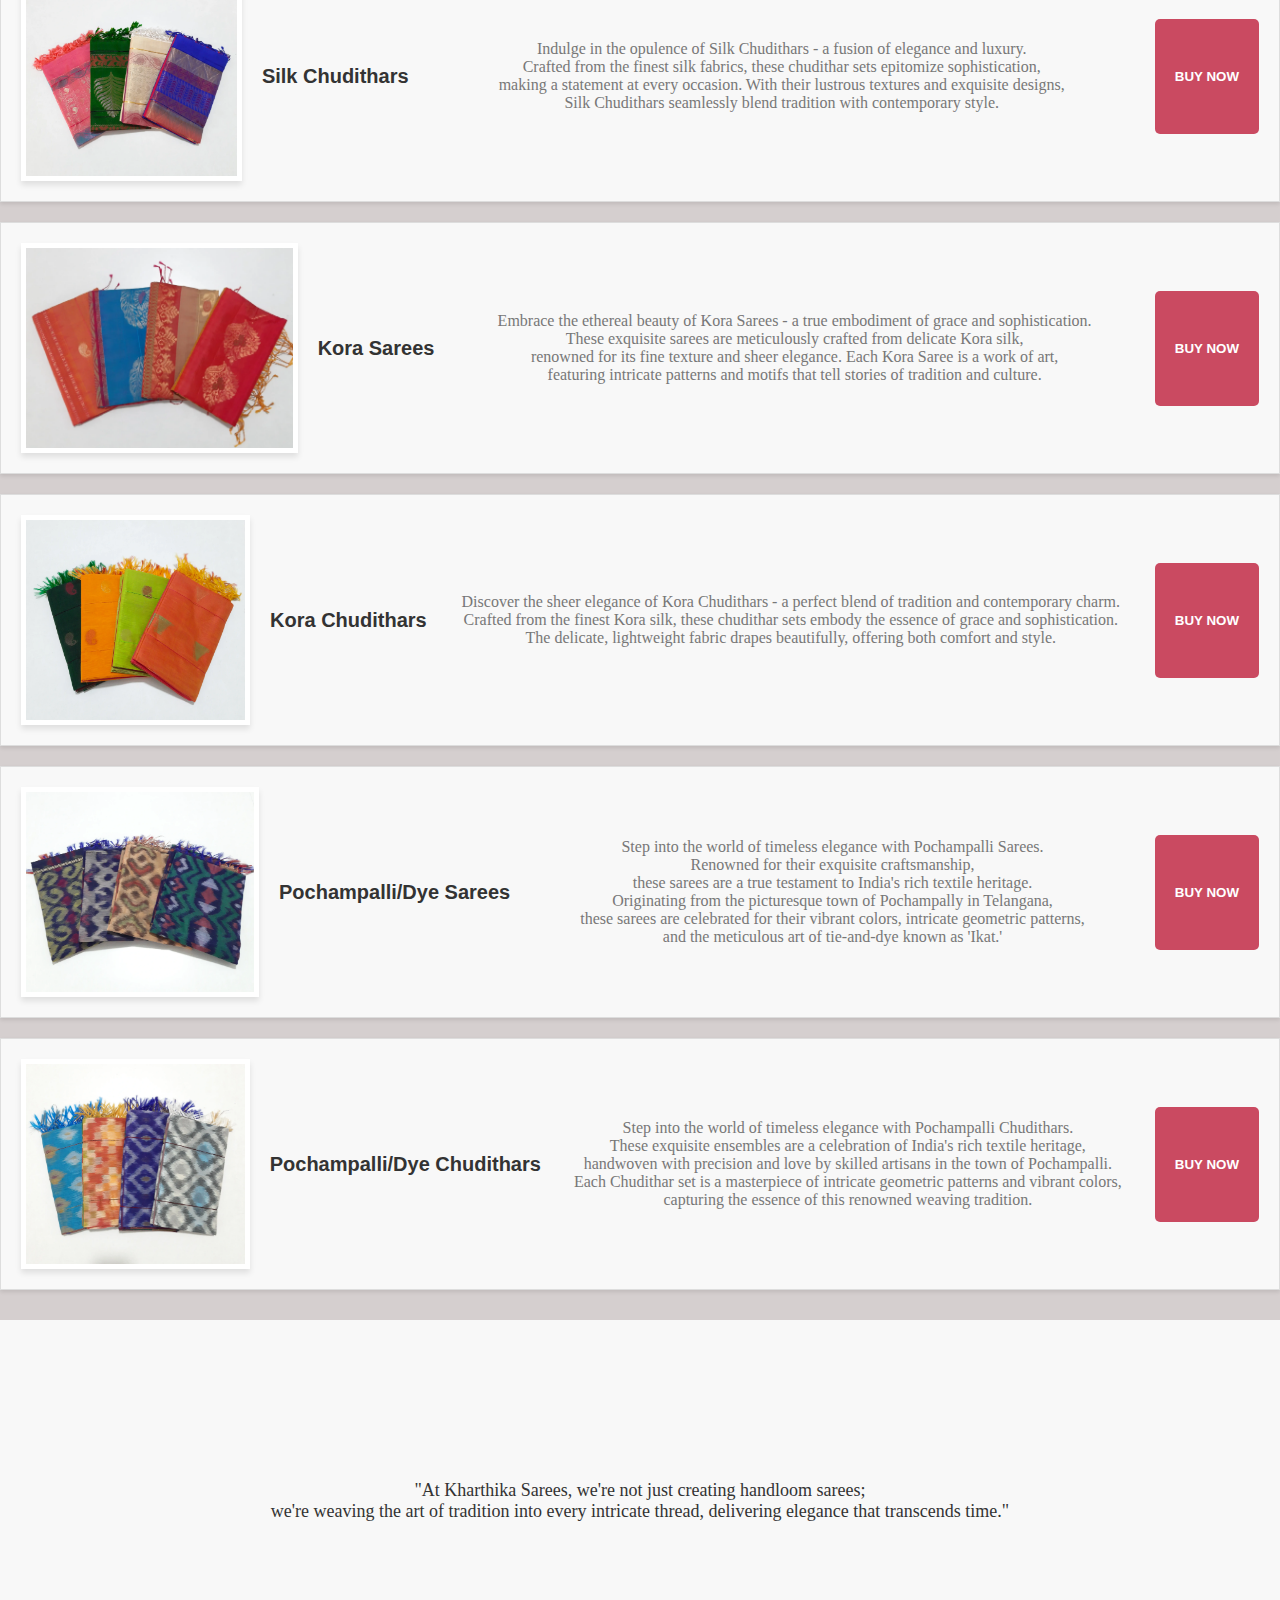
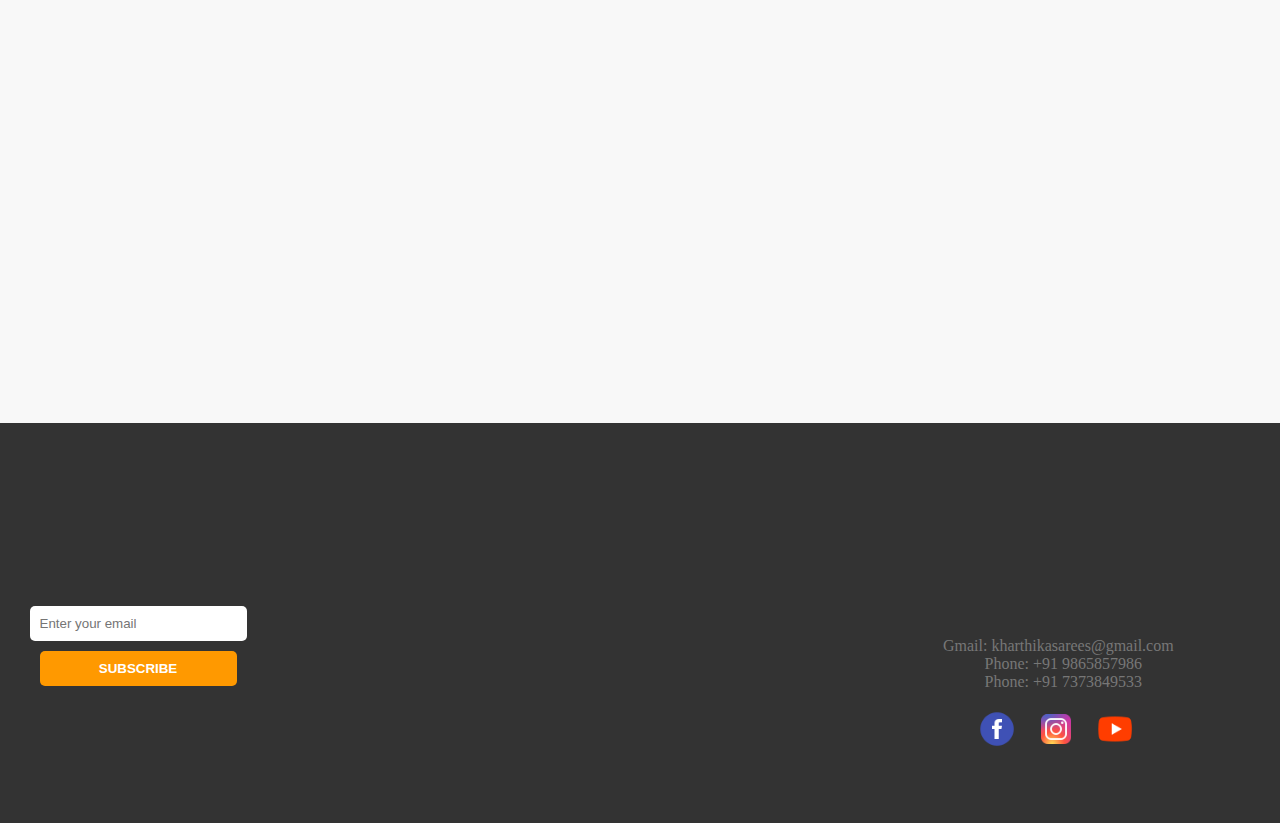
==== commit e29f01f2: "index.html" ====
--- a/index.html
+++ b/index.html
@@ -7,6 +7,7 @@
     <title>Kharthika Sarees</title>
 </head>
 <body class>
+    <div id="loader"></div>
     <header>
         <div class="header-left">
             <img src="Photos\KS Logo1.png">
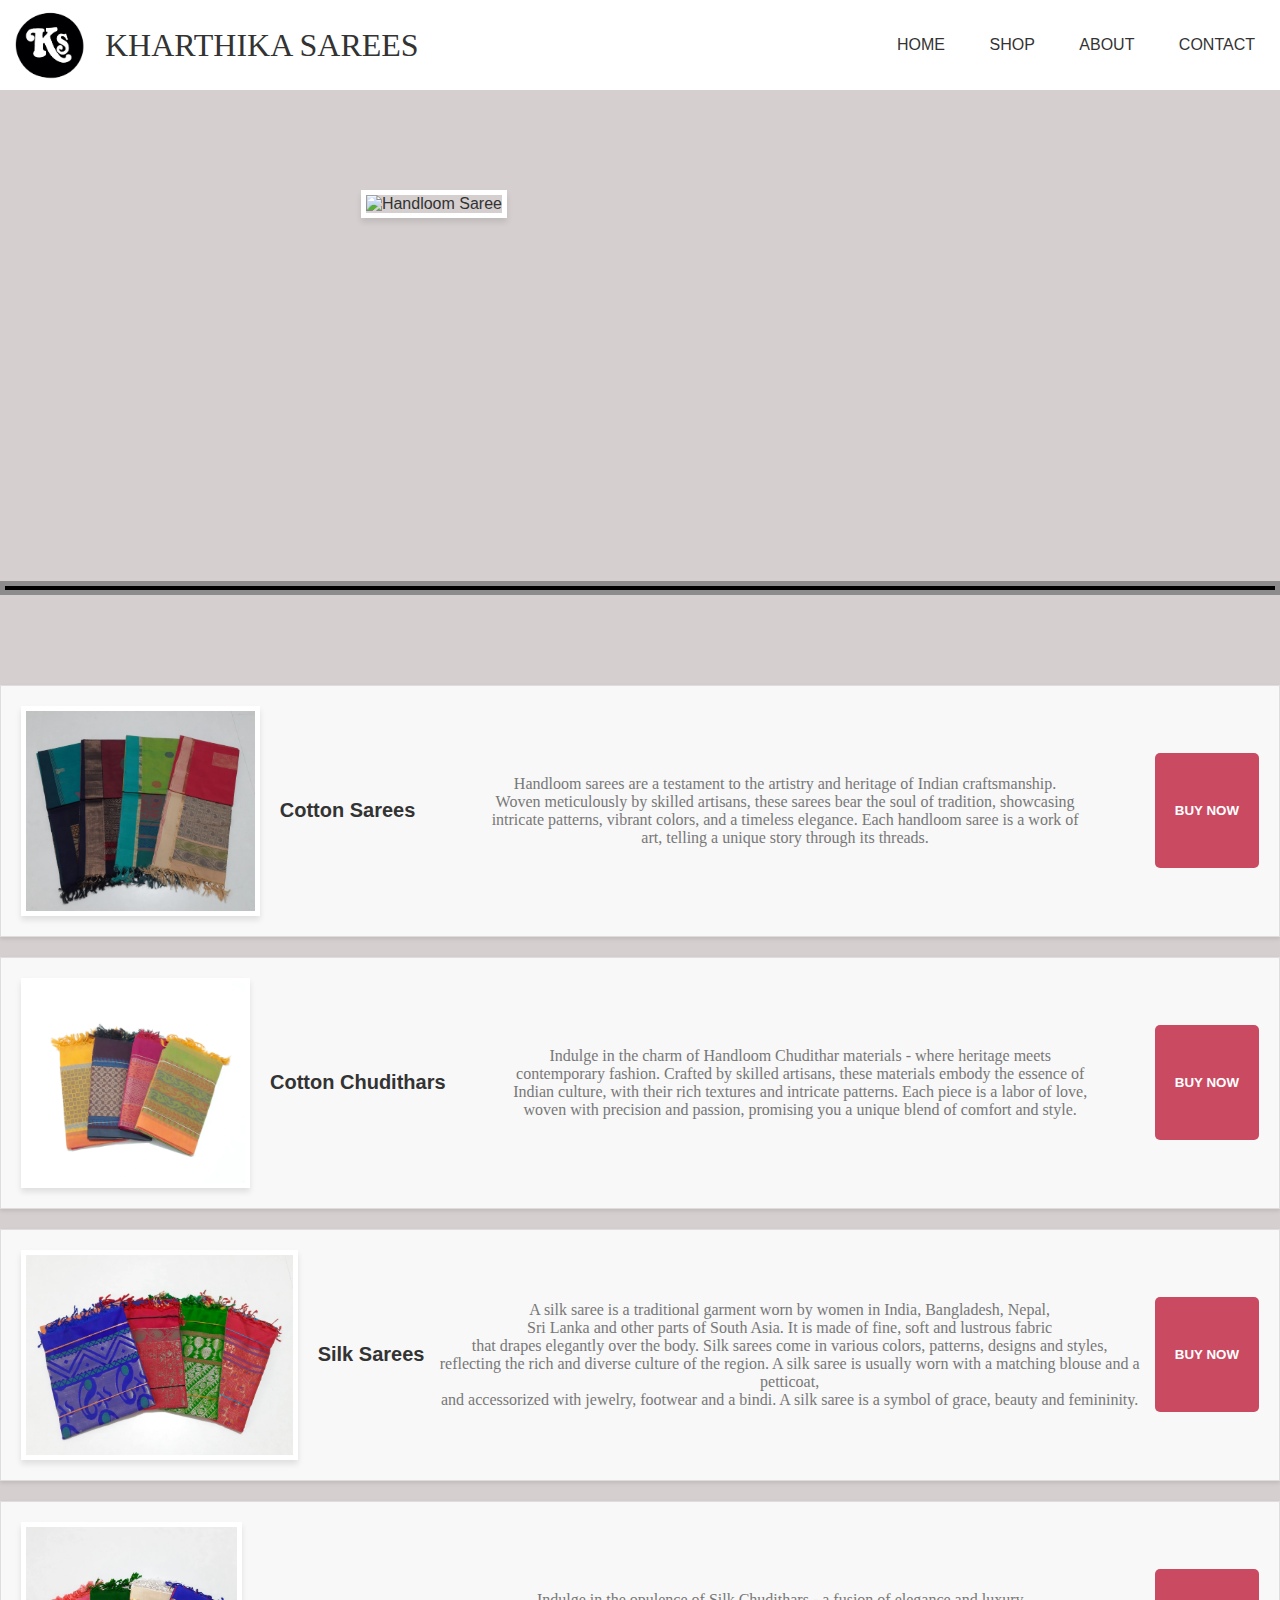
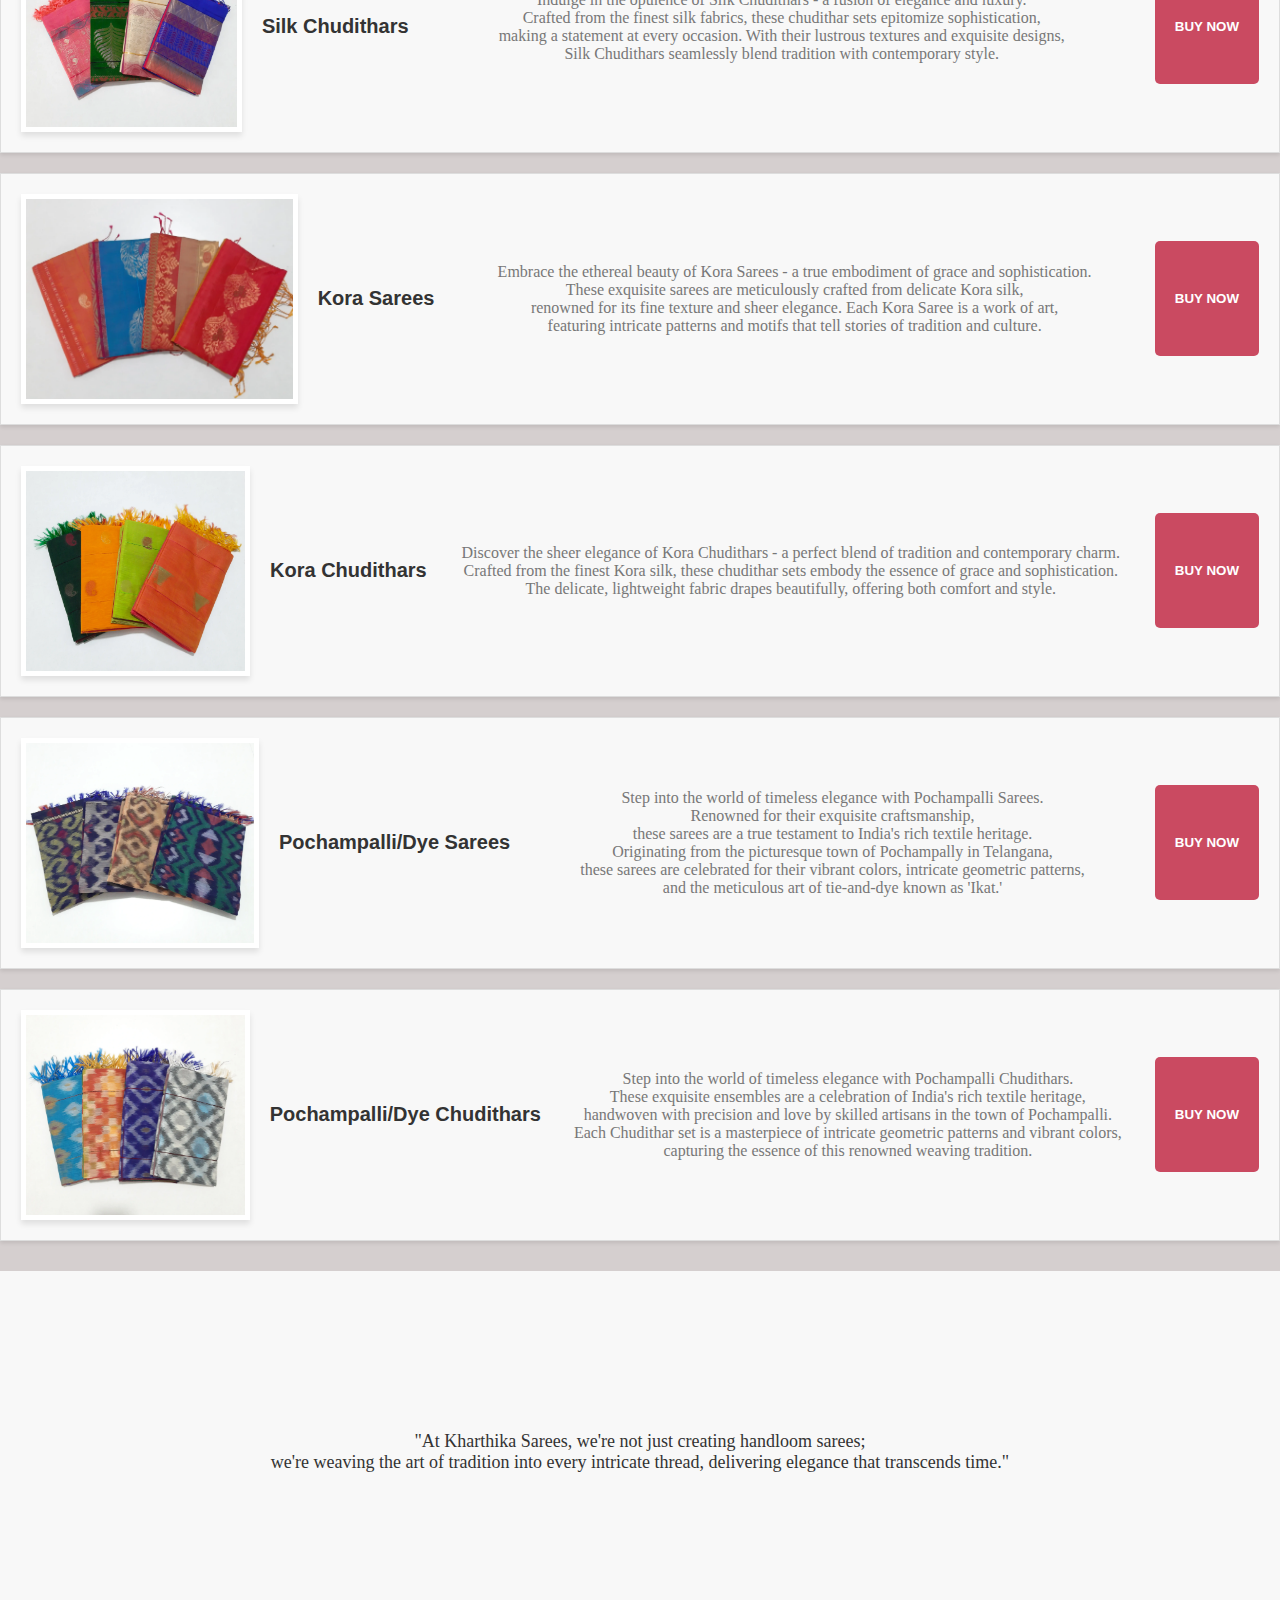
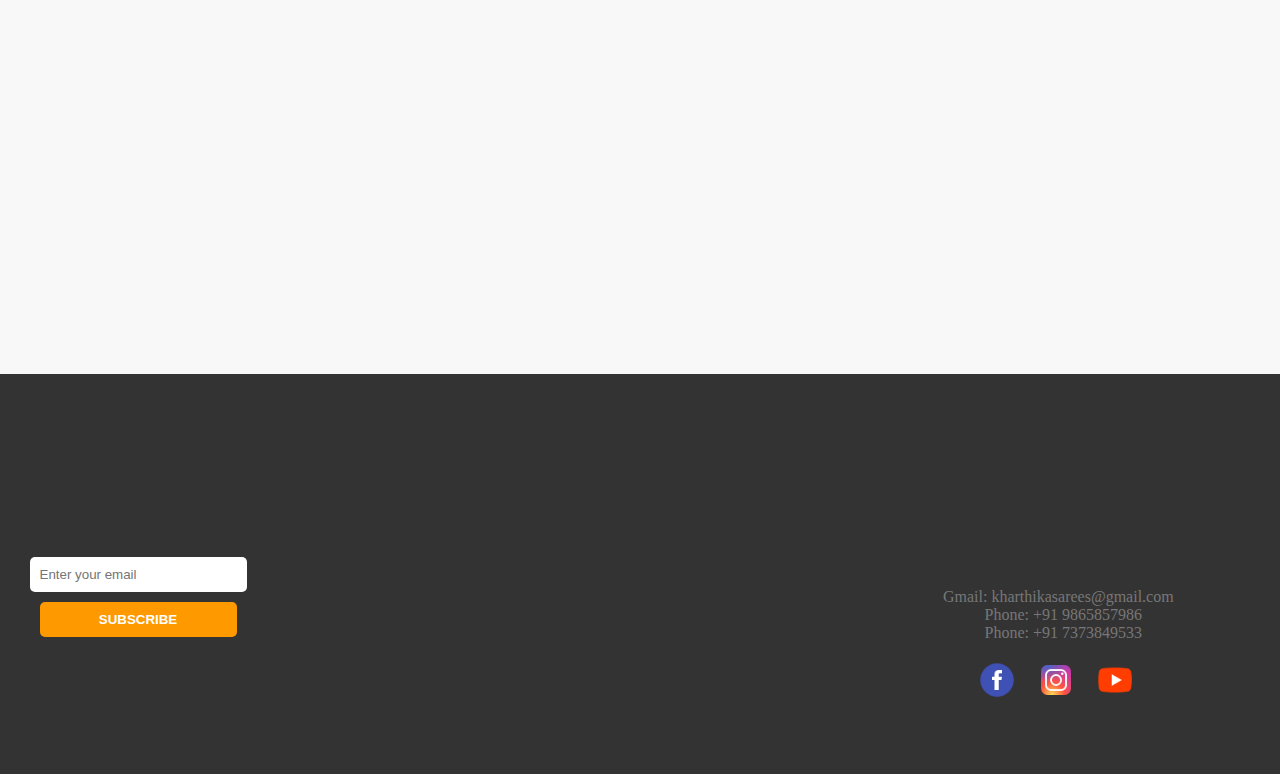
==== commit 1534baf4: "index.html" ====
--- a/index.html
+++ b/index.html
@@ -7,7 +7,6 @@
     <title>Kharthika Sarees</title>
 </head>
 <body class>
-    <div id="loader"></div>
     <header>
         <div class="header-left">
             <img src="Photos\KS Logo1.png">
@@ -50,7 +49,7 @@
               that transcends generations.</p>
         </div>
         <div class="image-section">
-            <img src="Photos\Handloom.jpeg" alt="Handloom Saree">
+            <img src="Home/main.JPG" alt="Handloom Saree">
         </div>
     </section>
     <hr>
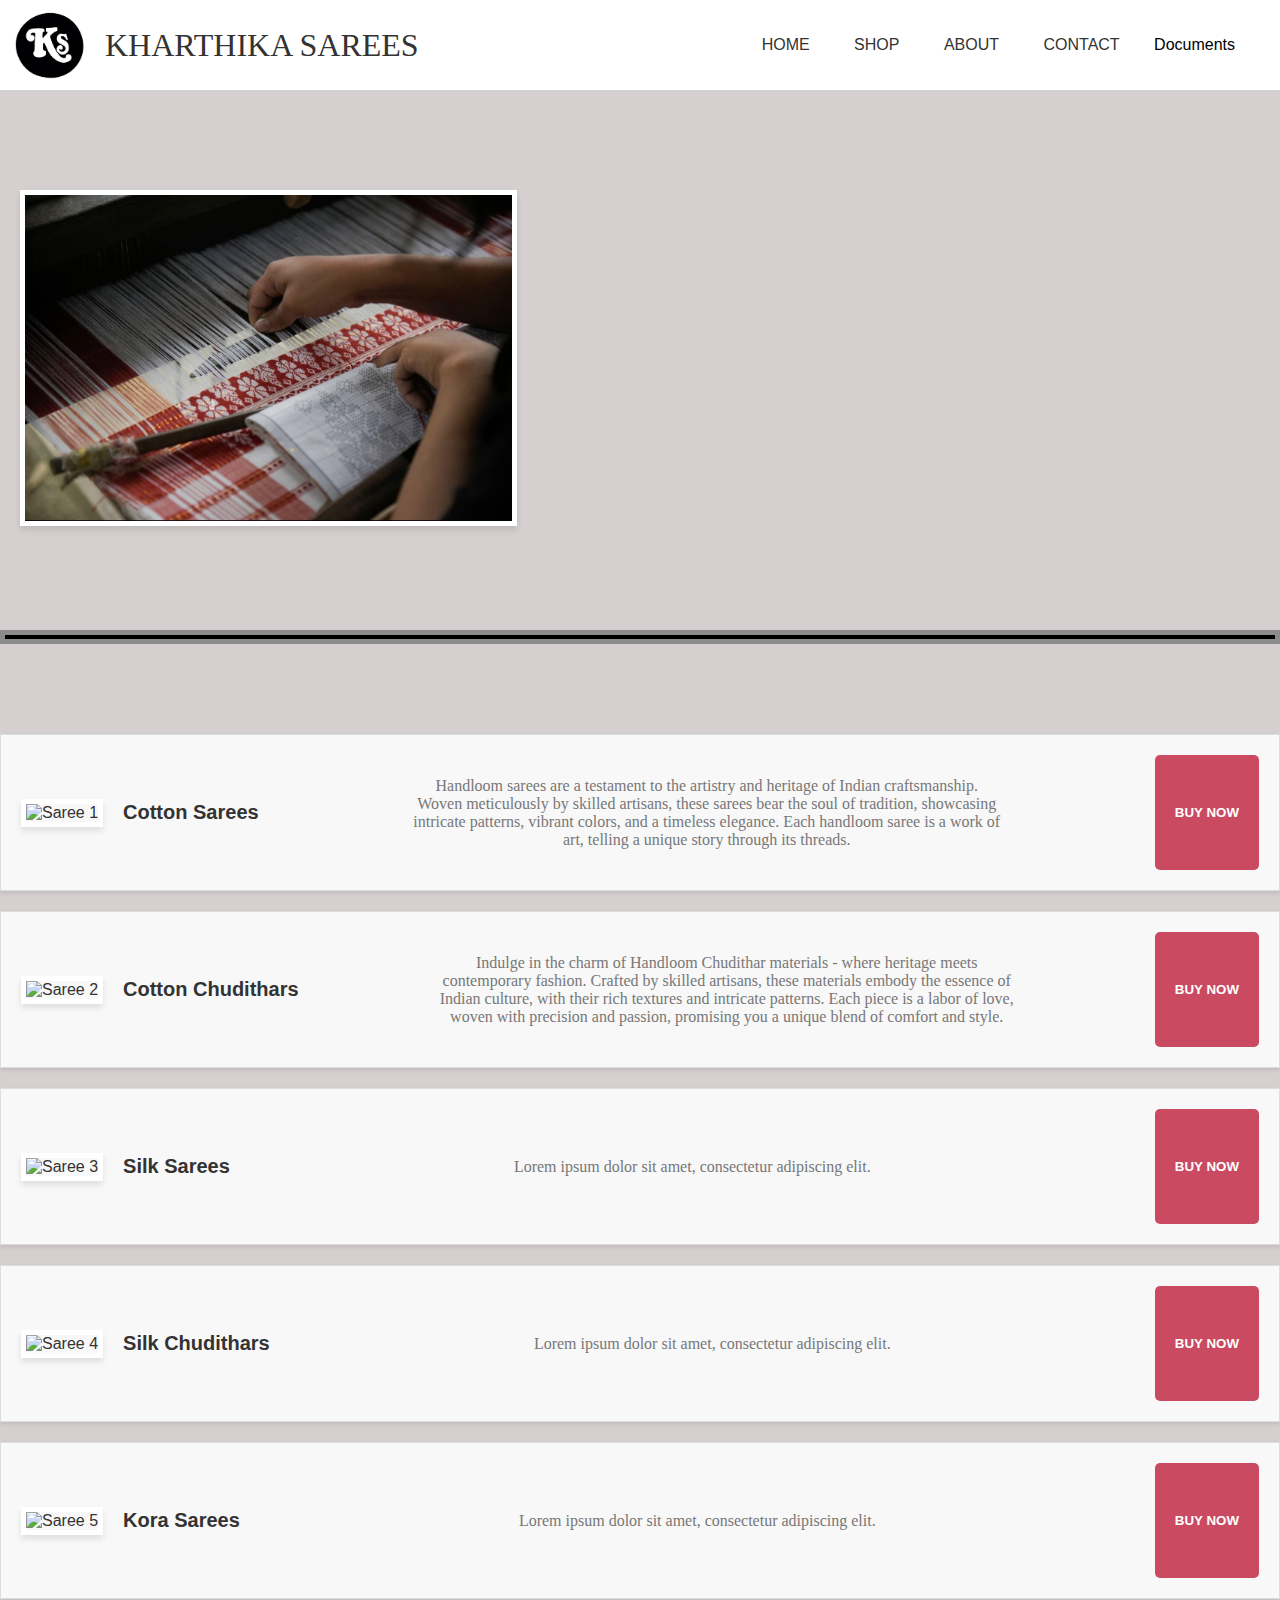
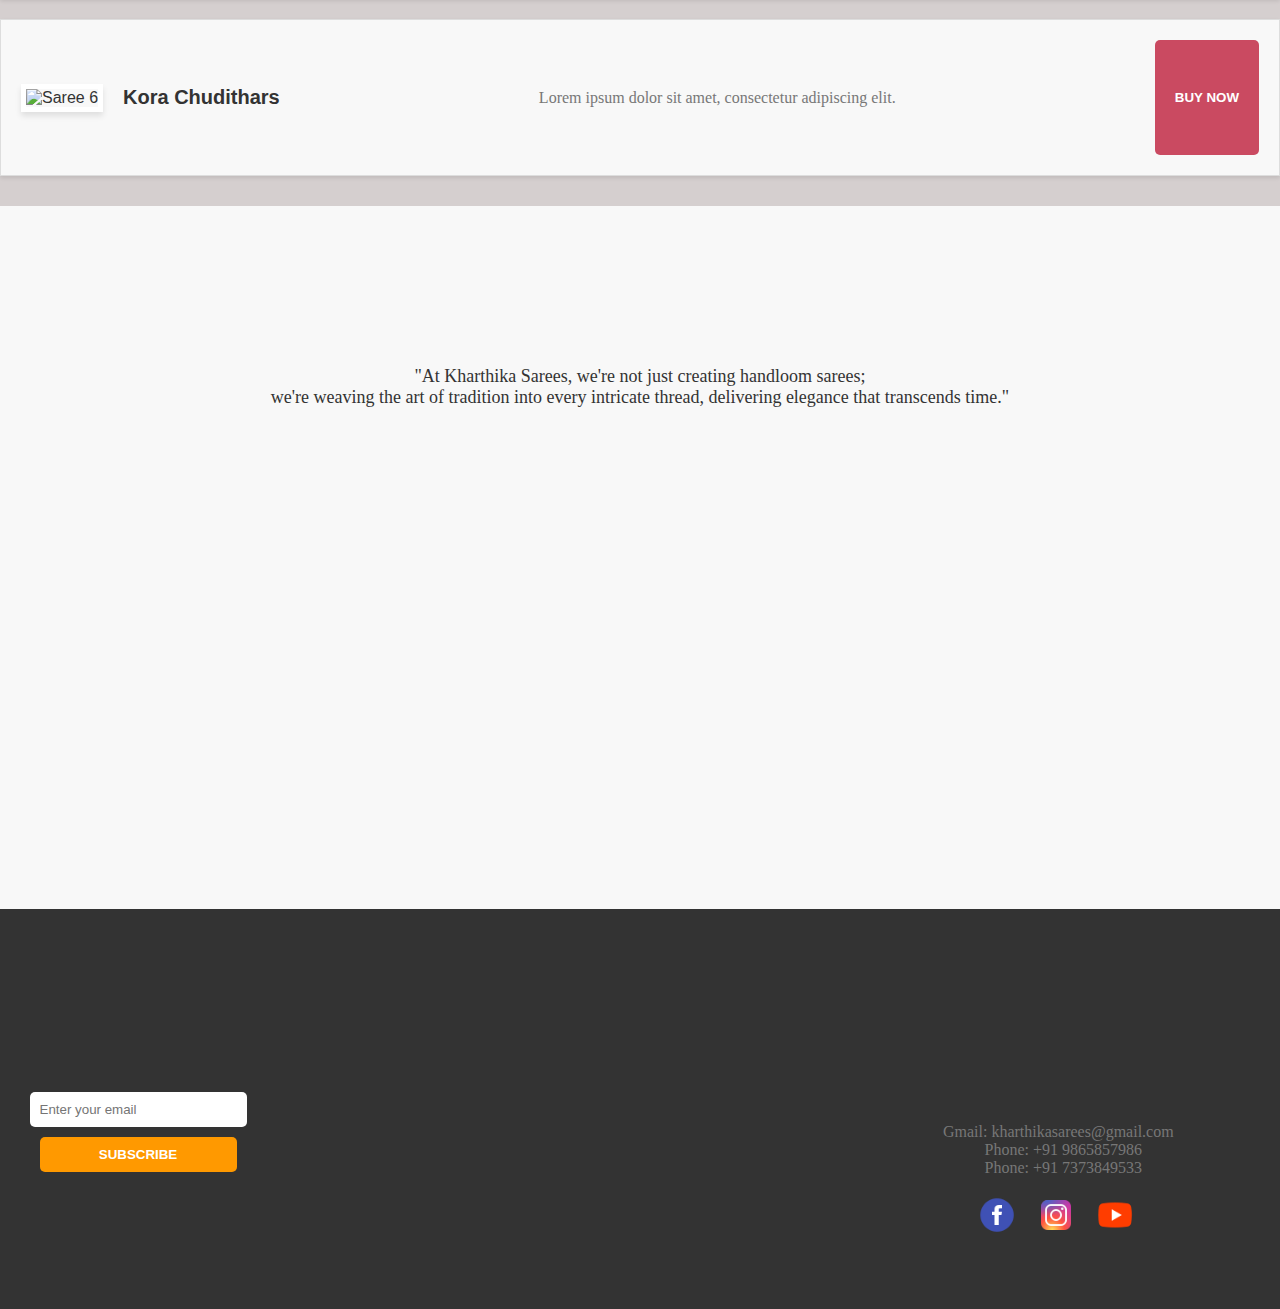
==== commit eca85a01: "Commit after the documents" ====
--- a/index.html
+++ b/index.html
@@ -16,23 +16,27 @@
             <ul>
                 <li><a href="index.html">Home</a></li>
                 <li class="dropdown">
-                <a href="Shop.html">Shop</a>
+                <a href="index.html">Shop</a>
                 <div class="dropdown-content">
                 <a href="#" id="cotton-link">Cotton</a>
                 <a href="#" id="silk-link">Silk</a>
                 <a href="#" id="kora-link">Kora</a>
-                <a href="#" id="pochampalli-link">Pochampalli</a>
-                <script> document.getElementById('pochampalli-link').addEventListener('click', function(e) {
-                    e.preventDefault();
-                    window.location.href = 'Shop.html#pochampalli';
-                });
-                </script>
+                <a href="#" id="soft-silk-link">Soft Silk</a>
             </div>
         </li>
         <li><a href="#" id="about-link">About</a></li>
         <li><a href="Contact.html">Contact</a></li>
+        <div class="dropdown">
+            <a href="Documents.html" id="legals">Documents</a>
+            <ul class="dropdown-content">
+                <li><a href="Documents.html#privacy-policy">Privacy Policy</a></li>
+                <li><a href="Documents.html#terms-and-conditions">Terms and Conditions</a></li>
+                <li><a href="Documents.html#refund-and-cancellation">Refund and Cancellation</a></li>
+                <li><a href="Documents.html#shipping-and-delivery">Shipping and Delivery</a></li>
             </ul>
+        </div>
         </nav>
+        
     </header>
 
     <section id="home" class="scroll-animation">
@@ -49,14 +53,14 @@
               that transcends generations.</p>
         </div>
         <div class="image-section">
-            <img src="Home/main.JPG" alt="Handloom Saree">
+            <img src="Photos\Handloom.jpeg" alt="Handloom Saree">
         </div>
     </section>
     <hr>
     <section id="shop">
         <h2 class="section-title">Our Collections</h2><br>
         <div class="saree-item">
-            <img src="Home/cotton_saree.webp" alt="Saree 1">
+            <img src="DSC_0254.JPG" alt="Saree 1">
             <h3>Cotton Sarees</h3>
             <p class="saree-description">
               Handloom sarees are a testament to the artistry and heritage of Indian craftsmanship.<br>
@@ -67,7 +71,7 @@
            <button class="buy-button" id="cottonSareeButton">Buy Now</button>
         </div>
         <div class="saree-item">
-            <img src="Home/cotton_chudithar.webp" alt="Saree 2">
+            <img src="DSC_0254.JPG" alt="Saree 2">
             <h3>Cotton Chudithars</h3>
             <p class="saree-description">
                 Indulge in the charm of Handloom Chudithar materials - where heritage meets<br>
@@ -79,91 +83,32 @@
             <button class="buy-button" id="cottonChudiButton">Buy Now</button>
         </div>
         <div class="saree-item">
-            <img src="Home/silk_saree.webp" alt="Saree 3">
+            <img src="DSC_0254.JPG" alt="Saree 3">
             <h3>Silk Sarees</h3>
-            <p class="saree-description">
-                A silk saree is a traditional garment worn by women in India, Bangladesh, Nepal,<br>
-                Sri Lanka and other parts of South Asia. It is made of fine, soft and lustrous fabric <br>
-                that drapes elegantly over the body. Silk sarees come in various colors, patterns, designs and styles, <br>
-                reflecting the rich and diverse culture of the region. A silk saree is usually worn with a matching blouse and a petticoat,<br> 
-                and accessorized with jewelry, footwear and a bindi. A silk saree is a symbol of grace, beauty and femininity.<br>
-            </p>
+            <p class="saree-description">Lorem ipsum dolor sit amet, consectetur adipiscing elit.</p>
             <p class="saree-price"></p>
             <button class="buy-button" id="silkSareeButton">Buy Now</button>        
         </div>
         <div class="saree-item">
-            <img src="Home/silk_chudithar.webp" alt="Saree 4">
+            <img src="DSC_0254.JPG" alt="Saree 4">
             <h3>Silk Chudithars</h3>
-            <p class="saree-description">
-                Indulge in the opulence of Silk Chudithars - a fusion of elegance and luxury.<br>
-                Crafted from the finest silk fabrics, these chudithar sets epitomize sophistication, <br>
-                making a statement at every occasion. With their lustrous textures and exquisite designs, <br>
-                Silk Chudithars seamlessly blend tradition with contemporary style.
-            </p>
+            <p class="saree-description">Lorem ipsum dolor sit amet, consectetur adipiscing elit.</p>
             <p class="saree-price"></p>
             <button class="buy-button" id="silkChudiButton">Buy Now</button>        
         </div>
         <div class="saree-item">
-            <img src="Home/kora_saree.webp" alt="Saree 5">
+            <img src="DSC_0254.JPG" alt="Saree 5">
             <h3>Kora Sarees</h3>
-            <p class="saree-description">
-                Embrace the ethereal beauty of Kora Sarees - a true embodiment of grace and sophistication. <br>
-                These exquisite sarees are meticulously crafted from delicate Kora silk, <br>
-                renowned for its fine texture and sheer elegance. Each Kora Saree is a work of art,<br> 
-                featuring intricate patterns and motifs that tell stories of tradition and culture.
-            </p>
+            <p class="saree-description">Lorem ipsum dolor sit amet, consectetur adipiscing elit.</p>
             <p class="saree-price"></p>
             <button class="buy-button" id="koraSareeButton">Buy Now</button>
         </div>
         <div class="saree-item">
-            <img src="Home/kora_chudithar.webp" alt="Saree 6">
+            <img src="DSC_0254.JPG" alt="Saree 6">
             <h3>Kora Chudithars</h3>
-            <p class="saree-description">
-                Discover the sheer elegance of Kora Chudithars - a perfect blend of tradition and contemporary charm. <br>
-                Crafted from the finest Kora silk, these chudithar sets embody the essence of grace and sophistication. <br>
-                The delicate, lightweight fabric drapes beautifully, offering both comfort and style.<br>
-            </p>
+            <p class="saree-description">Lorem ipsum dolor sit amet, consectetur adipiscing elit.</p>
             <p class="saree-price"></p>
             <button class="buy-button" id="koraChudiButton">Buy Now</button>
-        </div>
-        <div class="saree-item">
-            <img src="Home/pochampalli_saree.webp" alt="Saree 5">
-            <h3>Pochampalli/Dye Sarees</h3>
-            <p class="saree-description">
-                Step into the world of timeless elegance with Pochampalli Sarees. <br>
-                Renowned for their exquisite craftsmanship, <br>
-                these sarees are a true testament to India's rich textile heritage. <br>
-                Originating from the picturesque town of Pochampally in Telangana, <br>
-                these sarees are celebrated for their vibrant colors, intricate geometric patterns, <br>
-                and the meticulous art of tie-and-dye known as 'Ikat.'<br>
-            </p>
-            <p class="saree-price"></p>
-            <button class="buy-button" id="pochampalliSareeButton">Buy Now</button>
-            <script>
-                document.getElementById('pochampalliSareeButton').addEventListener('click', function() {
-                    var shopPageUrl = 'Shop.html#pochampalli'; // Replace with the correct section ID
-                    window.location.href = shopPageUrl;
-                });
-            </script>
-        </div>
-        <div class="saree-item">
-            <img src="Home/pochampalli_chudithars.webp" alt="Saree 5">
-            <h3>Pochampalli/Dye Chudithars</h3>
-            <p class="saree-description">
-                Step into the world of timeless elegance with Pochampalli Chudithars. <br>
-                These exquisite ensembles are a celebration of India's rich textile heritage,<br> 
-                handwoven with precision and love by skilled artisans in the town of Pochampalli. <br>
-                Each Chudithar set is a masterpiece of intricate geometric patterns and vibrant colors, <br>
-                capturing the essence of this renowned weaving tradition.
-            </p>
-            <p class="saree-price"></p>
-            <button class="buy-button" id="pochampalliCButton">Buy Now</button>
-            <script>
-                document.getElementById('pochampalliCButton').addEventListener('click', function() {
-                    var shopPageUrl = 'Shop.html#Pochampalli-Chudithars'; // Replace with the correct section ID
-                    window.location.href = shopPageUrl;
-                });
-            </script>
         </div>
         <!-- Add more saree items as needed -->
     </section>
@@ -184,7 +129,7 @@
                     <iframe width="300" height="300" src="https://www.youtube.com/embed/hbwU8YjIsIs?si=xjd31ndel2KXxgEo&autoplay=1&mute=1" frameborder="0" allowfullscreen></iframe>
                 </div>
                 <div class="video">
-                    <iframe width="300" height="300" src="https://www.youtube.com/embed/H-SqHgK8j5A?si=n7EMXWANRFyFHl2s&autoplay=1&mute=1" frameborder="0" allowfullscreen></iframe>
+                    <iframe width="300" height="300" src="https://www.youtube.com/embed/VIDEO_ID_3?autoplay=1&mute=1" frameborder="0" allowfullscreen></iframe>
                 </div>
                 <div class="video">
                     <iframe width="300" height="300" src="https://www.youtube.com/embed/VIDEO_ID_4?autoplay=1&mute=1" frameborder="0" allowfullscreen></iframe>
@@ -200,7 +145,7 @@
     <footer class="footer">
         <div class="newsletter">
             <h2 class="section-title">Subscribe to our Newsletter</h2>
-            <form action="/subscribe" method="post">
+            <form action="#" method="post">
                 <input type="email" name="email" placeholder="Enter your email" required>
                 <button type="submit">Subscribe</button>
             </form>
@@ -225,11 +170,5 @@
         </div>
     </footer>
     <script src="functions.js"></script>
-    <script>
-        var lo = document.getElementById("loader");
-        window.addEventListener("load",function(){
-            lo.style.display = "none";
-        })
-    </script>
 </body>
 </html>
--- a/style.css
+++ b/style.css
@@ -10,12 +10,11 @@
   color: #333;
 }
 
-#loader{
-  background: #d5cfcf url(Home/loader.gif) no-repeat center center;
-  height: 100vh;
-  width: 100%;
-  position: fixed;
-  z-index: 100;
+#legals{
+  text-decoration: none;
+  color: black;
+  text-transform: capitalize;
+  margin-right: 30px;
 }
 
 /* Header */
@@ -485,7 +484,7 @@
     max-width: 50%;
   }
   .saree-item h3 {
-    font-size: 14px;
+    font-size: 18px;
     padding-right: 10px;
   } 
   .saree-description {
